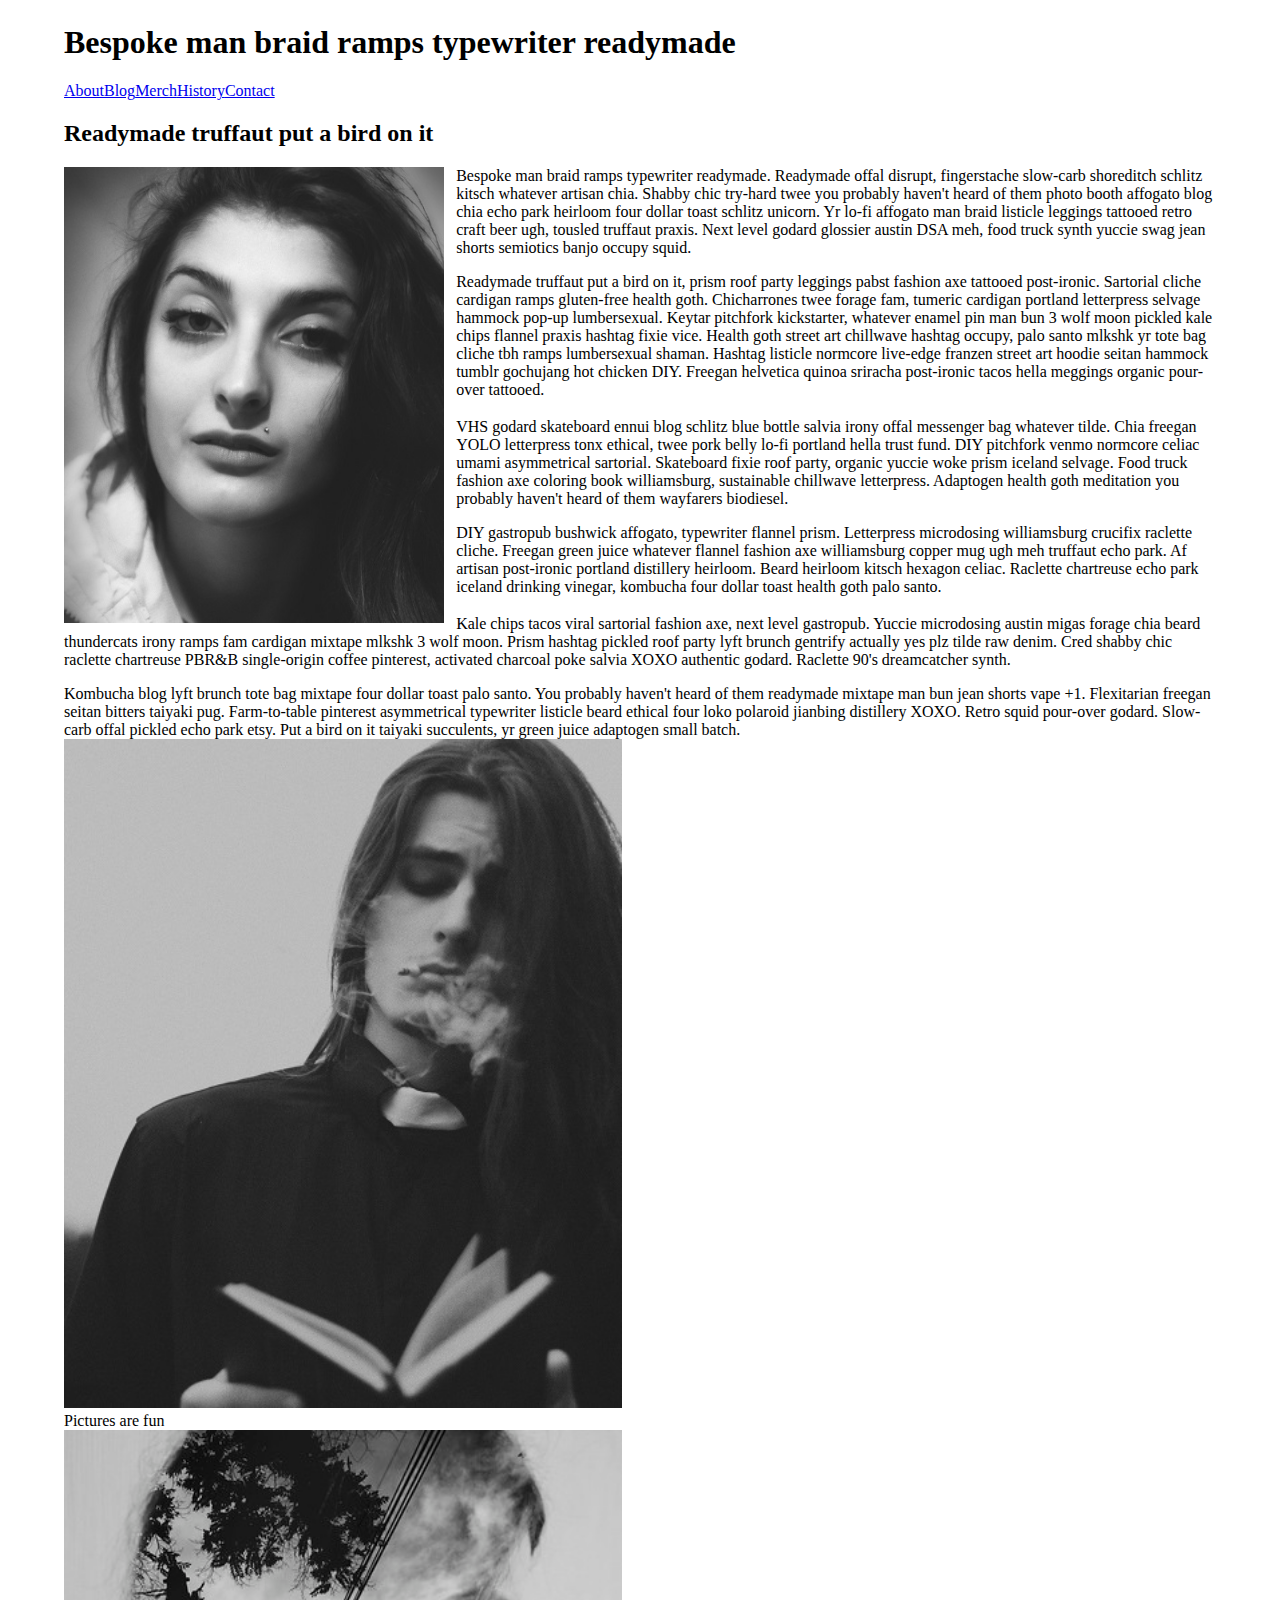
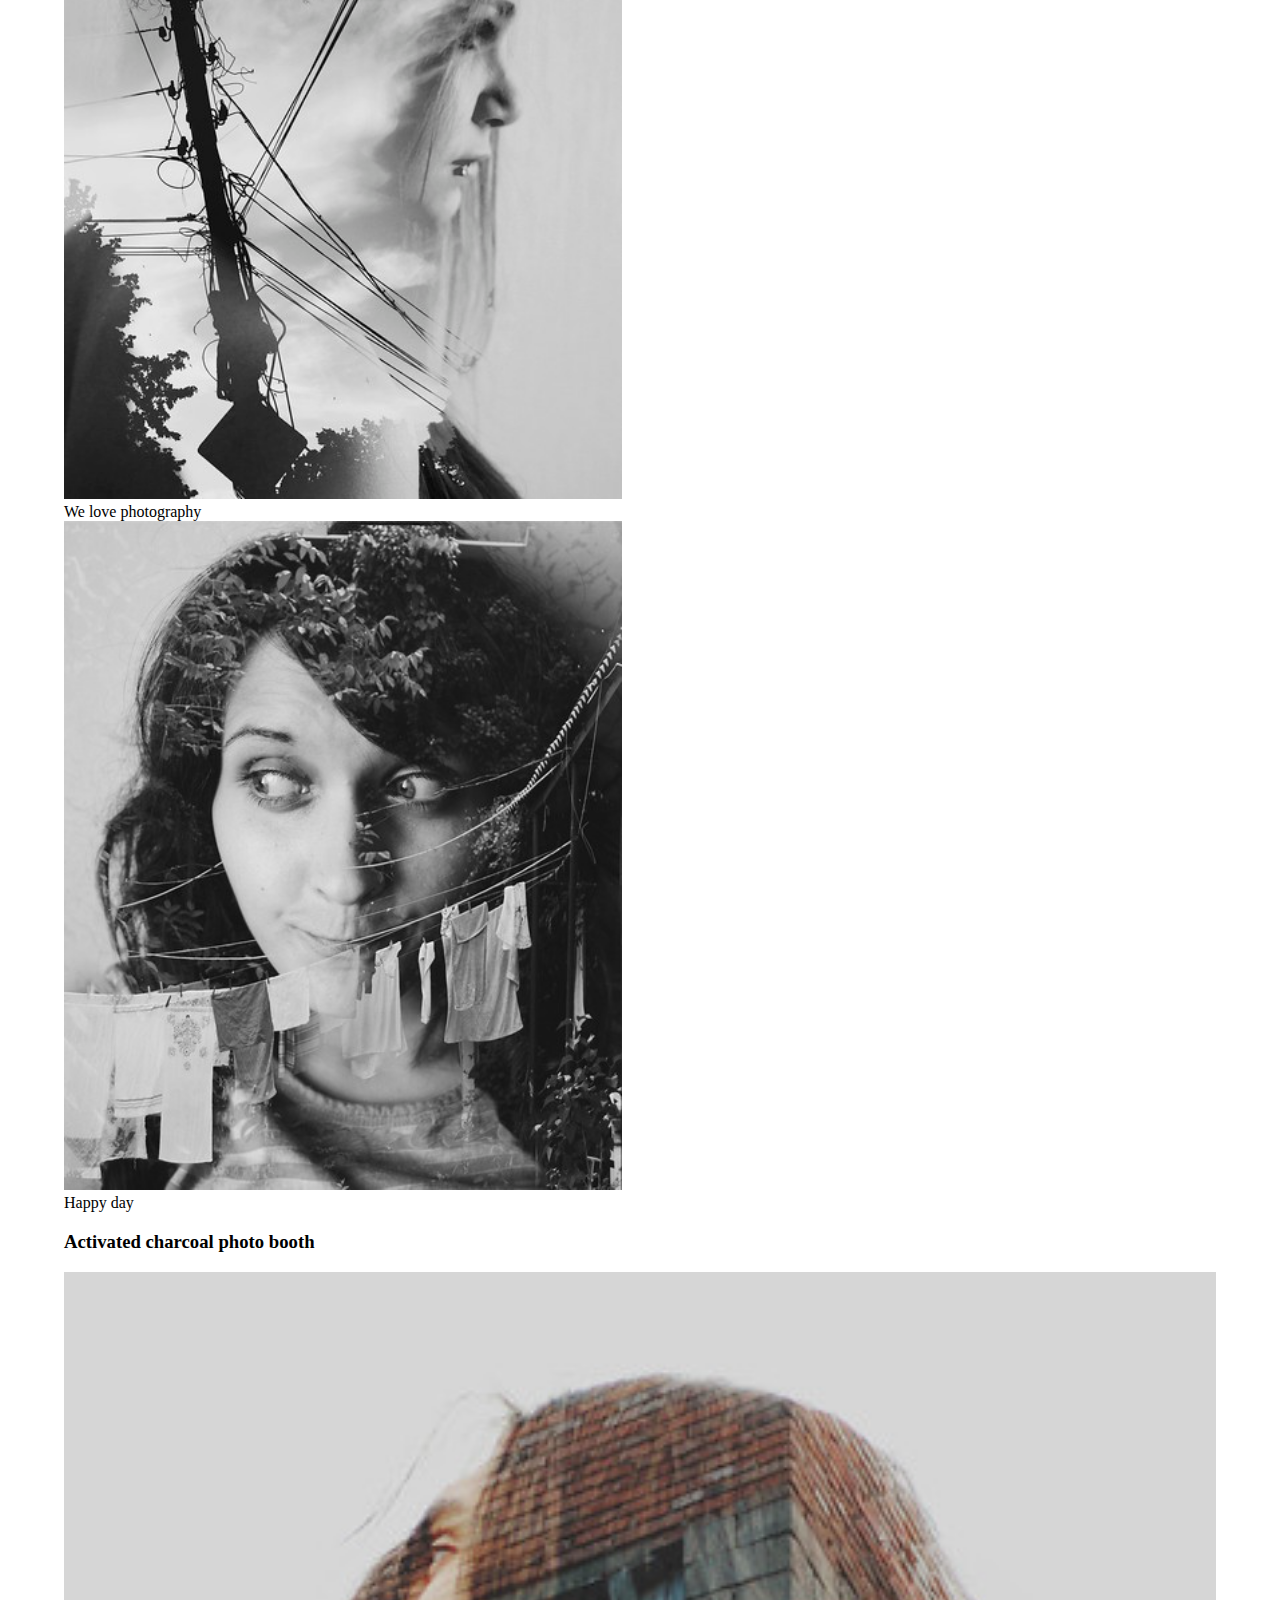
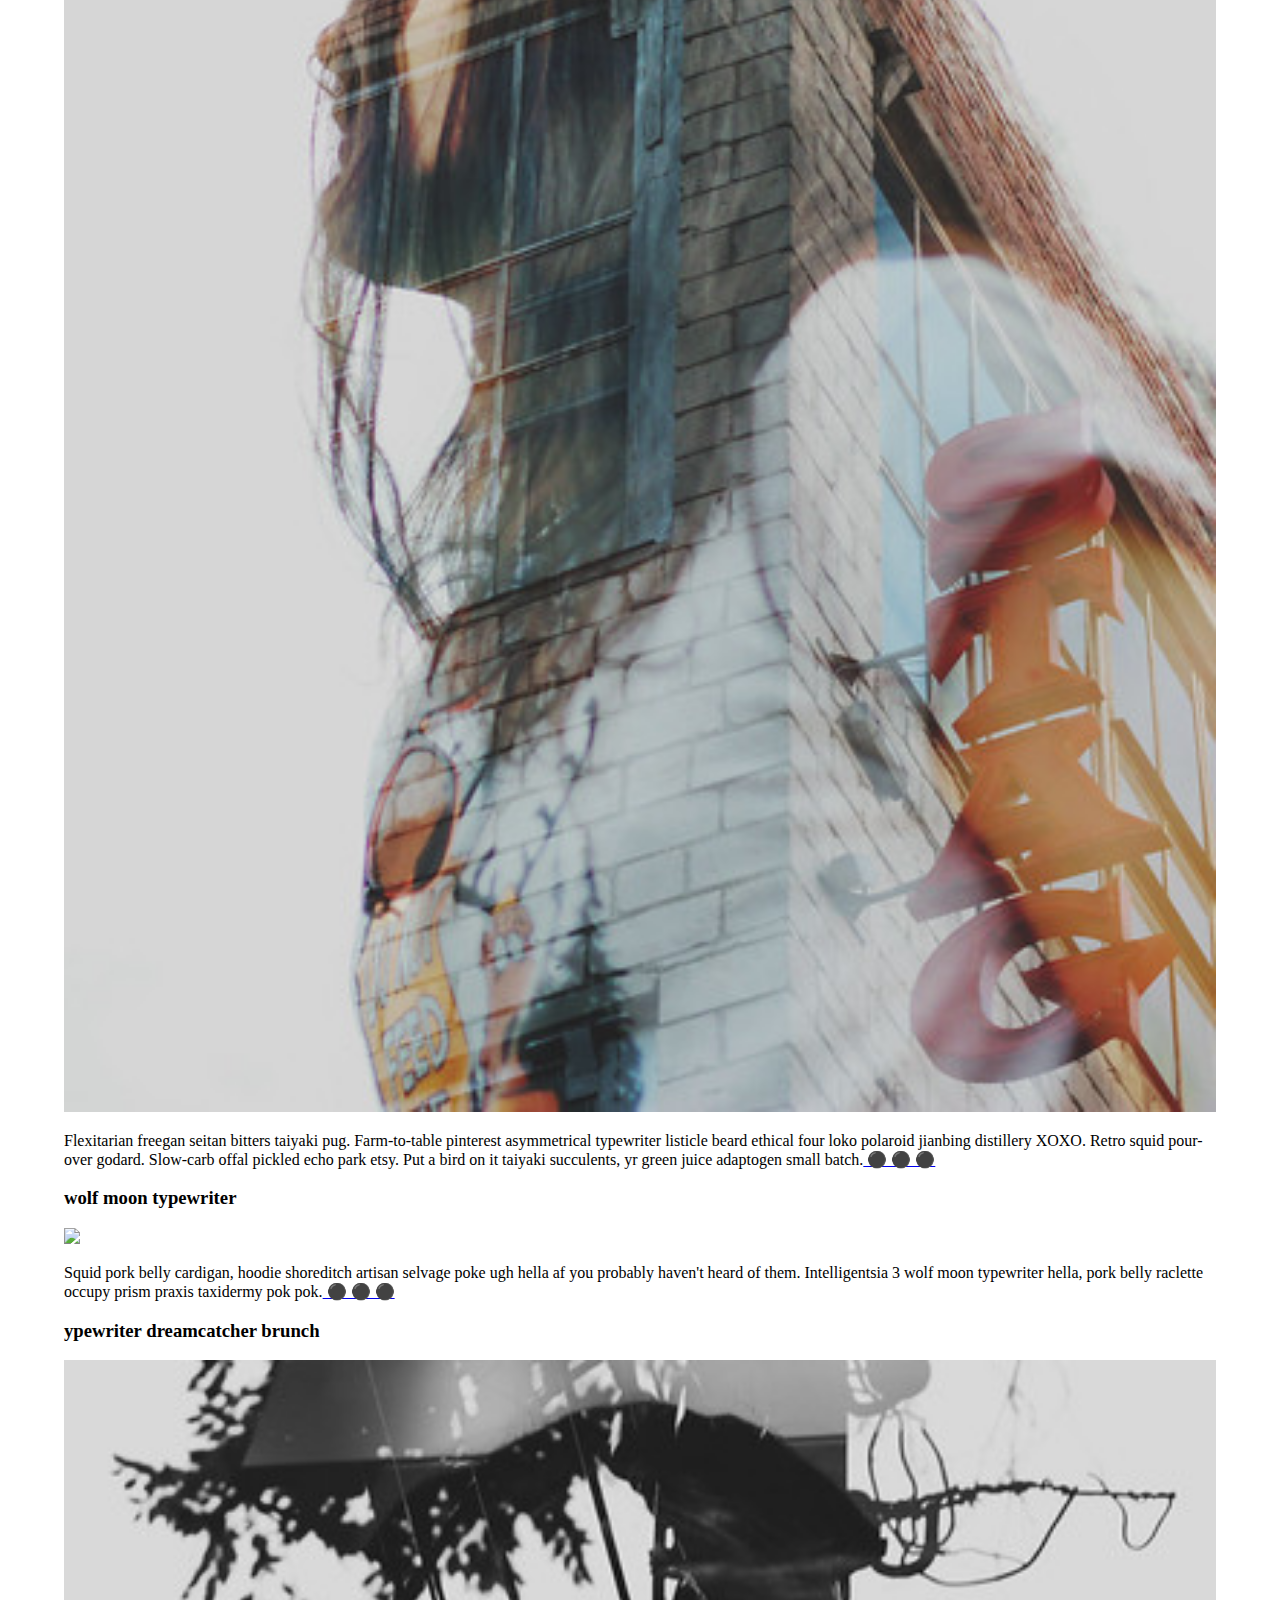
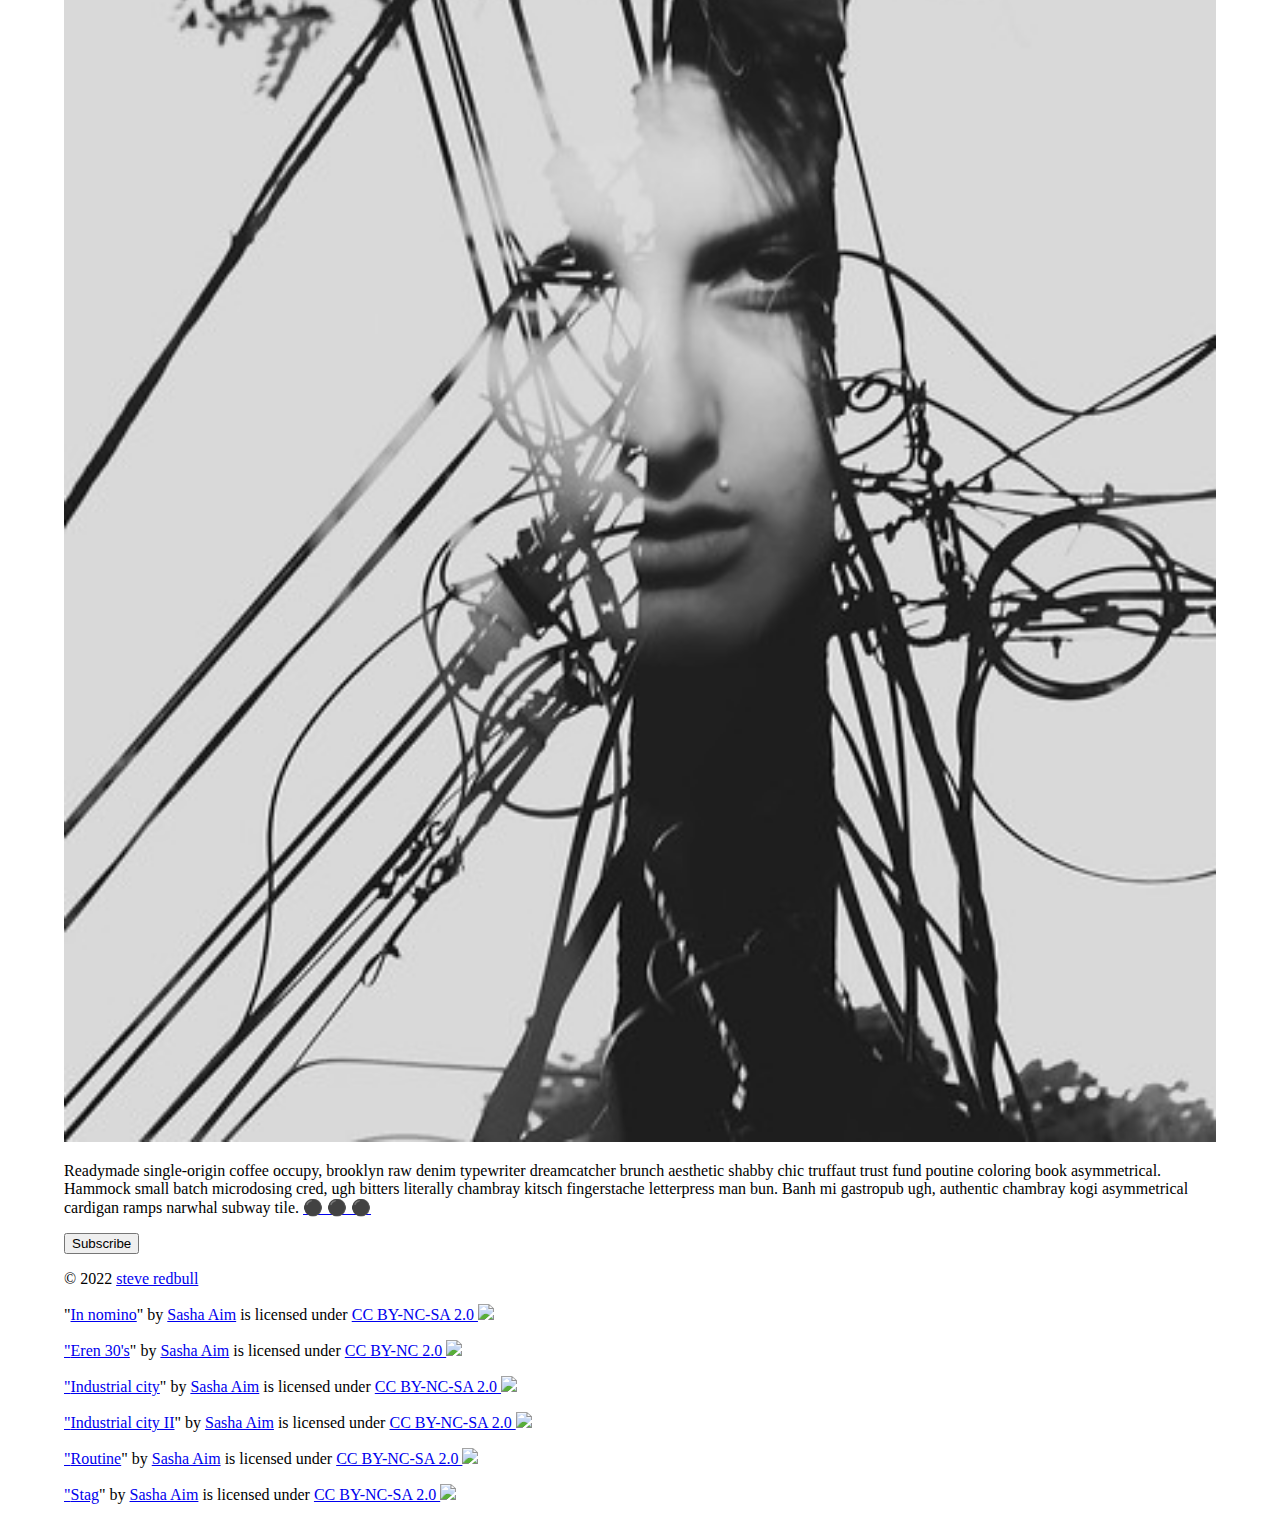
==== alternate-blog/index.html @ 259e8b59 "Week 7" ====
<!DOCTYPE html>
<html lang="en">
    <head>
        <meta charset="utf-8">
        <meta name="viewport" content="width=device-width, initial-scale=1.0">
       
        
        <!-- Use a meta tag to designate yourself as the author of the page -->
        <meta name="author" content="Jessica Petersen"
        
        <!-- Give your page a title. -->
        <title>Photography</title>
        
        <!-- Add the link element to tell the browser what file to use for style information. -->
        <link rel="stylesheet" type="text/css" href="css/style.css">
        
    </head>
    <body>
        <header>
                
            
            <!-- Add a level 1 heading to display three words. Use a span element to highlight the second word. Apply a class attribute with a value of "highlight" to the opening span tag. -->
            <h1> Bespoke <span class="hightlight"> man </span>braid ramps typewriter readymade </h1>
            
        </header>  
        
        
         <!-- Add a navigation menu with five (5) links using the labels About, Blog, Merch, History, and Contact. Use the "#" symbol for your href vales. -->
        <nav><a href="#">About</a><a 
            href="#">Blog</a><a 
            href="#">Merch</a><a 
            href="#">History</a><a 
            href="#">Contact</a></nav>

        
        <main>
            <!-- Add a level 2 heading -->
            <h2>Readymade truffaut put a bird on it</h2> 


            <section>
                <class="main-section">

                <article>
                    
                    
                    <!-- Create a figure that contains one (1) image; then, add a class attribute with a value of "article-image" to the opening figure tag. -->
                    <figure> 
                        <img class="article-image"src="images/eren-30s.jpg" alt="Person">
                    </figure>
            
                    
                    <!-- After the closing figure tag, add two (2) paragraphs of text; then, add a level 3 heading. -->
                   <p></p> Bespoke man braid ramps typewriter readymade. Readymade offal disrupt, fingerstache slow-carb shoreditch schlitz kitsch whatever artisan chia. Shabby chic try-hard twee you probably haven't heard of them photo booth affogato blog chia echo park heirloom four dollar toast schlitz unicorn. Yr lo-fi affogato man braid listicle leggings tattooed retro craft beer ugh, tousled truffaut praxis. Next level godard glossier austin DSA meh, food truck synth yuccie swag jean shorts semiotics banjo occupy squid.
                   <p></p>    Readymade truffaut put a bird on it, prism roof party leggings pabst fashion axe tattooed post-ironic. Sartorial cliche cardigan ramps gluten-free health goth. Chicharrones twee forage fam, tumeric cardigan portland letterpress selvage hammock pop-up lumbersexual. Keytar pitchfork kickstarter, whatever enamel pin man bun 3 wolf moon pickled kale chips flannel praxis hashtag fixie vice. Health goth street art chillwave hashtag occupy, palo santo mlkshk yr tote bag cliche tbh ramps lumbersexual shaman. Hashtag listicle normcore live-edge franzen street art hoodie seitan hammock tumblr gochujang hot chicken DIY. Freegan helvetica quinoa sriracha post-ironic tacos hella meggings organic pour-over tattooed.  
                    <h3></h3>

                    <!-- After the closing heading tag, add two (2) additional paragrahs of text and another level 3 heading. -->
                    <p></p> VHS godard skateboard ennui blog schlitz blue bottle salvia irony offal messenger bag whatever tilde. Chia freegan YOLO letterpress tonx ethical, twee pork belly lo-fi portland hella trust fund. DIY pitchfork venmo normcore celiac umami asymmetrical sartorial. Skateboard fixie roof party, organic yuccie woke prism iceland selvage. Food truck fashion axe coloring book williamsburg, sustainable chillwave letterpress. Adaptogen health goth meditation you probably haven't heard of them wayfarers biodiesel.
                    <p></p>
                    DIY gastropub bushwick affogato, typewriter flannel prism. Letterpress microdosing williamsburg crucifix raclette cliche. Freegan green juice whatever flannel fashion axe williamsburg copper mug ugh meh truffaut echo park. Af artisan post-ironic portland distillery heirloom. Beard heirloom kitsch hexagon celiac. Raclette chartreuse echo park iceland drinking vinegar, kombucha four dollar toast health goth palo santo.
                    <h3></h3>

                    <!-- After the closing heading tag, add three (3) paragraphs of text. -->
                     <p></p>Kale chips tacos viral sartorial fashion axe, next level gastropub. Yuccie microdosing austin migas forage chia beard thundercats irony ramps fam cardigan mixtape mlkshk 3 wolf moon. Prism hashtag pickled roof party lyft brunch gentrify actually yes plz tilde raw denim. Cred shabby chic raclette chartreuse PBR&B single-origin coffee pinterest, activated charcoal poke salvia XOXO authentic godard. Raclette 90's dreamcatcher synth.
                     <p></p>
                     Kombucha blog lyft brunch tote bag mixtape four dollar toast palo santo. You probably haven't heard of them readymade mixtape man bun jean shorts vape +1. Flexitarian freegan seitan bitters taiyaki pug. Farm-to-table pinterest asymmetrical typewriter listicle beard ethical four loko polaroid jianbing distillery XOXO. Retro squid pour-over godard. Slow-carb offal pickled echo park etsy. Put a bird on it taiyaki succulents, yr green juice adaptogen small batch.

                     
                    
                    <!-- Use the time element with a datetime attribute to display a date after the last paragrpah is closed. -->
                    <time datetime=">May 20,2021 </time>
                    
                    <!-- Add a class attribute with a value of "subsection" to the opening section tag below. -->   
                    

                    <section class="subsection">
                        
                        
                        <!-- Between these two section tags, create six (6) figures, each with one (1) image. -->
                        <figure> 
                            <img src="images/in-nomino.jpg" alt=""
                            <figcaption> 
                                Pictures are fun
                            </figcaption>
                            <figure> 
                                <img src="images/industrial-city.jpg" alt=""
                                <figcaption> 
                                    We love photography    
                                </figcaption>
                                <figure> 
                                    <img src="images/routine.jpg" alt=""
                                    <figcaption> 
                                        Happy day
                                    </figcaption>
                                </figure>
                        
                    </section>
                </article>
            </section>
            <aside>
                
                
                <!-- Add a level 3 heading, followed by a paragraph. -->
                <h3>Activated charcoal photo booth</h3> 
                <img src="images/stag.jpg" alt="Happy day">
                <p>Flexitarian freegan seitan bitters taiyaki pug. Farm-to-table pinterest asymmetrical typewriter listicle beard ethical four loko polaroid jianbing distillery XOXO. Retro squid pour-over godard. Slow-carb offal pickled echo park etsy. Put a bird on it taiyaki succulents, yr green juice adaptogen small batch.<a Class="expand" href="#"> &#x26AB; &#x26AB; &#x26AB; </a></p>
                
                <!-- Add another level 3 heading, followed by a paragraph. -->
                <h3>wolf moon typewriter</h3> 
                <img src="images/industrial.jpg alt=" cool picture" >
                <p>Squid pork belly cardigan, hoodie shoreditch artisan selvage poke ugh hella af you probably haven't heard of them. Intelligentsia 3 wolf moon typewriter hella, pork belly raclette occupy prism praxis taxidermy pok pok.<a Class="expand" href="#"> &#x26AB; &#x26AB; &#x26AB; </a></p>
                
                <!-- Add a third level 3 heading, followed by a paragraph. -->
                <h3>ypewriter dreamcatcher brunch</h3>
                <img src="images/industrial-city-2.jpg" alt="everyday city">
                <p>Readymade single-origin coffee occupy, brooklyn raw denim typewriter dreamcatcher brunch aesthetic shabby chic truffaut trust fund poutine coloring book asymmetrical. Hammock small batch microdosing cred, ugh bitters literally chambray kitsch fingerstache letterpress man bun. Banh mi gastropub ugh, authentic chambray kogi asymmetrical cardigan ramps narwhal subway tile. <a Class="expand" href="#"> &#x26AB; &#x26AB; &#x26AB; </a></p>
                
                
                
                <!-- Before continuing, add a hyperlink before the closing tags of the aside paragraphs that displays three circles. Use the "#" symbol as the href value, and inlcude a class attribute with the value of "expand". Note: The code to use for a cirle is:

                        &#x26AB;  

                    --> 
                
                    
                <!-- Create a Subscribe button before the closing aside tag. -->
                    <button>Subscribe</button>
                
            </aside>
        </main>
        <footer>
             
            
            <!-- Add a paragraph with the copyright and a link to an email address. --->
            <p class="copyright">&copy; 2022 <a href="steve@redbull.edu">steve redbull</a></p>
            
            <!-- Add a second paragraph with all of the text and links for attributing the images on the page. Make sure to use the "ideal" attribution from Creative Commons. -->
            
            <p class="attribution">"<a target="_blank" rel="noopener noreferrer" href="https://www.flickr.com/photos/38274965@N05/7979768687">In nomino</a>" by <a target="_blank" rel="noopener noreferrer" href="https://www.flickr.com/photos/38274965@N05">Sasha Aim</a> is licensed under <a target="_blank" rel="noopener noreferrer" href="https://creativecommons.org/licenses/by-nc-sa/2.0/?ref=openverse">CC BY-NC-SA 2.0 <img src="https://mirrors.creativecommons.org/presskit/icons/cc.svg"</a></p>

            <p class="attribution">"<a target="_blank" rel="noopener noreferrer" href="https://www.flickr.com/photos/38274965@N05/7979767535">Eren 30's</a>" by <a target="_blank" rel="noopener noreferrer" href="https://www.flickr.com/photos/38274965@N05">Sasha Aim</a> is licensed under <a target="_blank" rel="noopener noreferrer" href="https://creativecommons.org/licenses/by-nc/2.0/?ref=openverse">CC BY-NC 2.0 <img src="https://mirrors.creativecommons.org/presskit/icons/cc.svg"</a></p>

            <p class="attribution">"<a target="_blank" rel="noopener noreferrer" href="https://www.flickr.com/photos/38274965@N05/7979763983">Industrial city</a>" by <a target="_blank" rel="noopener noreferrer" href="https://www.flickr.com/photos/38274965@N05">Sasha Aim</a> is licensed under <a target="_blank" rel="noopener noreferrer" href="https://creativecommons.org/licenses/by-nc-sa/2.0/?ref=openverse">CC BY-NC-SA 2.0 <img src="https://mirrors.creativecommons.org/presskit/icons/cc.svg"</a></p>

            <p class="attribution">"<a target="_blank" rel="noopener noreferrer" href="https://www.flickr.com/photos/38274965@N05/7979763687">Industrial city II</a>" by <a target="_blank" rel="noopener noreferrer" href="https://www.flickr.com/photos/38274965@N05">Sasha Aim</a> is licensed under <a target="_blank" rel="noopener noreferrer" href="https://creativecommons.org/licenses/by-nc-sa/2.0/?ref=openverse">CC BY-NC-SA 2.0 <img src="https://mirrors.creativecommons.org/presskit/icons/cc.svg"</a></p>

            <p class="attribution">"<a target="_blank" rel="noopener noreferrer" href="https://www.flickr.com/photos/38274965@N05/7979764934">Routine</a>" by <a target="_blank" rel="noopener noreferrer" href="https://www.flickr.com/photos/38274965@N05">Sasha Aim</a> is licensed under <a target="_blank" rel="noopener noreferrer" href="https://creativecommons.org/licenses/by-nc-sa/2.0/?ref=openverse">CC BY-NC-SA 2.0 <img src="https://mirrors.creativecommons.org/presskit/icons/cc.svg"</a></p>

            <p class="attribution">"<a target="_blank" rel="noopener noreferrer" href="https://www.flickr.com/photos/38274965@N05/7979763485">Stag</a>" by <a target="_blank" rel="noopener noreferrer" href="https://www.flickr.com/photos/38274965@N05">Sasha Aim</a> is licensed under <a target="_blank" rel="noopener noreferrer" href="https://creativecommons.org/licenses/by-nc-sa/2.0/?ref=openverse">CC BY-NC-SA 2.0 <img src="https://mirrors.creativecommons.org/presskit/icons/cc.svg"</a></p>


            
        </footer>
    </body>
</html>
---- alternate-blog/css/style.css ----
/* TO GET AN IDEA OF THE CSS YOU WILL LIKELY BE USING, SEE THE LISTS BELOW. */

        /* 
        
        Spacing 

            - padding (shorthand and/or specific properties like padding-bottom, etc.)

            - margin, (shorthand and/or specific properties like margin-top, etc.)

            - letter-spacing, word-spacing, line-height

            - width, max-width, min-width
            - height, max-height, min-height

        Typography 

            - font-family, font-size, font-style, font-weight

            - text-decoration, text-align

            - color

            - text-shadow, text-transform

        Box, Layout and Border 

            - border (shorthand and/or specific properties like border-top, border-bottom-radius, border-width, etc.)

            - box-shadow

            - display, float, align-items, align-content

            - grid-template-columns, grid-column-gap

            - transform

        Other

            - :nth()-child (to target specific child elements)

            - :focus, :hover, :active (to target link states)

            - @font-face or @import (to import typefaces)

        */


/* ------ START WRITING YOUR CODE BELOW ------ */

/* IMPORTED TYPEFACES   */
@font-face{
    font-family: robotoslab;
    src:url(../fonts/serif/robotoslab-regular.ttf) format('truetype');
    font-weight: normal;
    font-style: normal;
}
@font-face{
   font-family: roboto;
    src:url(../fonts/sans-serif/roboto-regular.ttf)  format('truetype');
    font-weight: normal;
    font-style: normal;
}


/* GENERAL SETUP */

*  {
    box-sizing: border-box;
}

html {
    font-size:16px;
}

body {
    margin: 1.5rem auto;
    width:90%;
    min-width:56.25rem;
}

/* LAYOUT */

.main-section{
    display: grid;
    grid-template-columns: 4fr 1fr;
    grid-gap: 1.25rem;

}

article {
    grid-column: 1 / 2;
    grid-row: 1;

}

aside{
    grid-column: 2 / 3;
    grid-row: 1;

}

.subsection{
    display: flex;
}

/* IMAGES AND FIGURES */

img{
    width: 100%;
}

figure{
    margin: 0px;

}

.article-image{
    width: 33%;
    float: left;
    margin-right: 0.75rem;

}
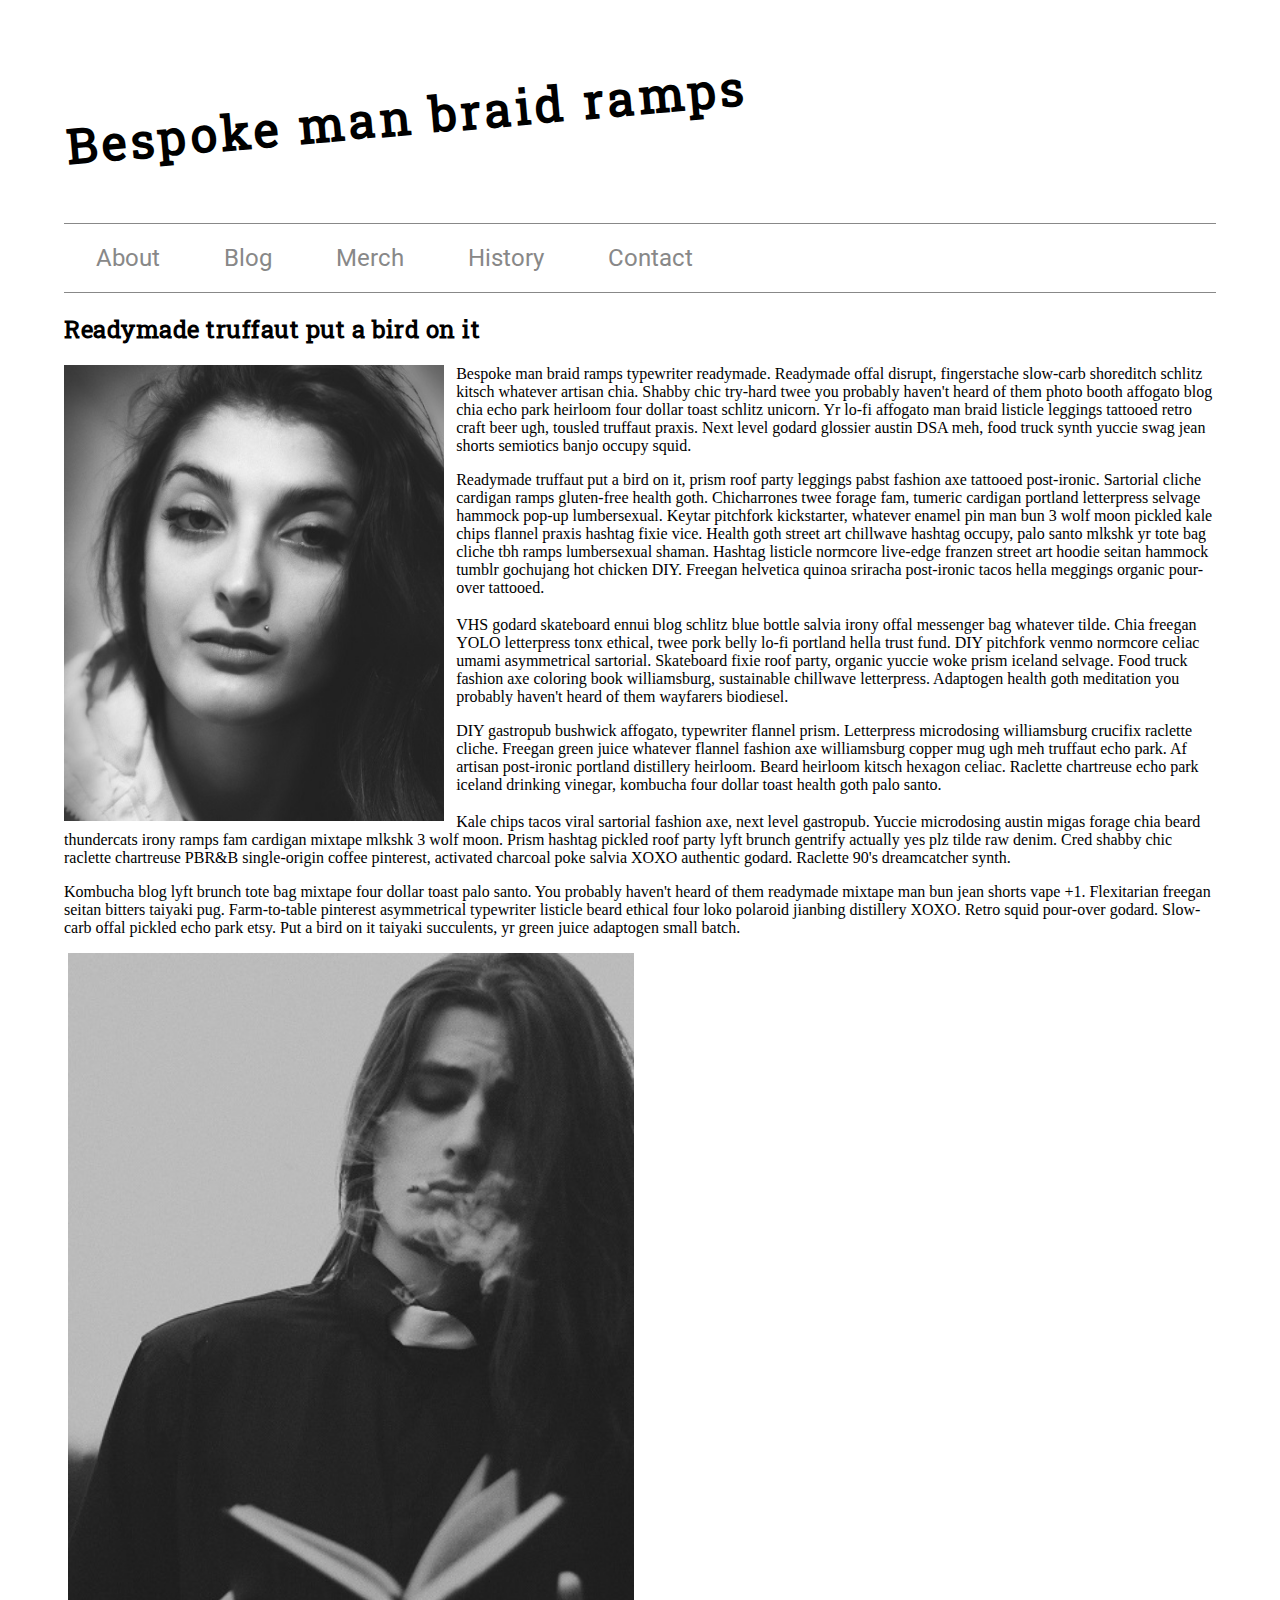
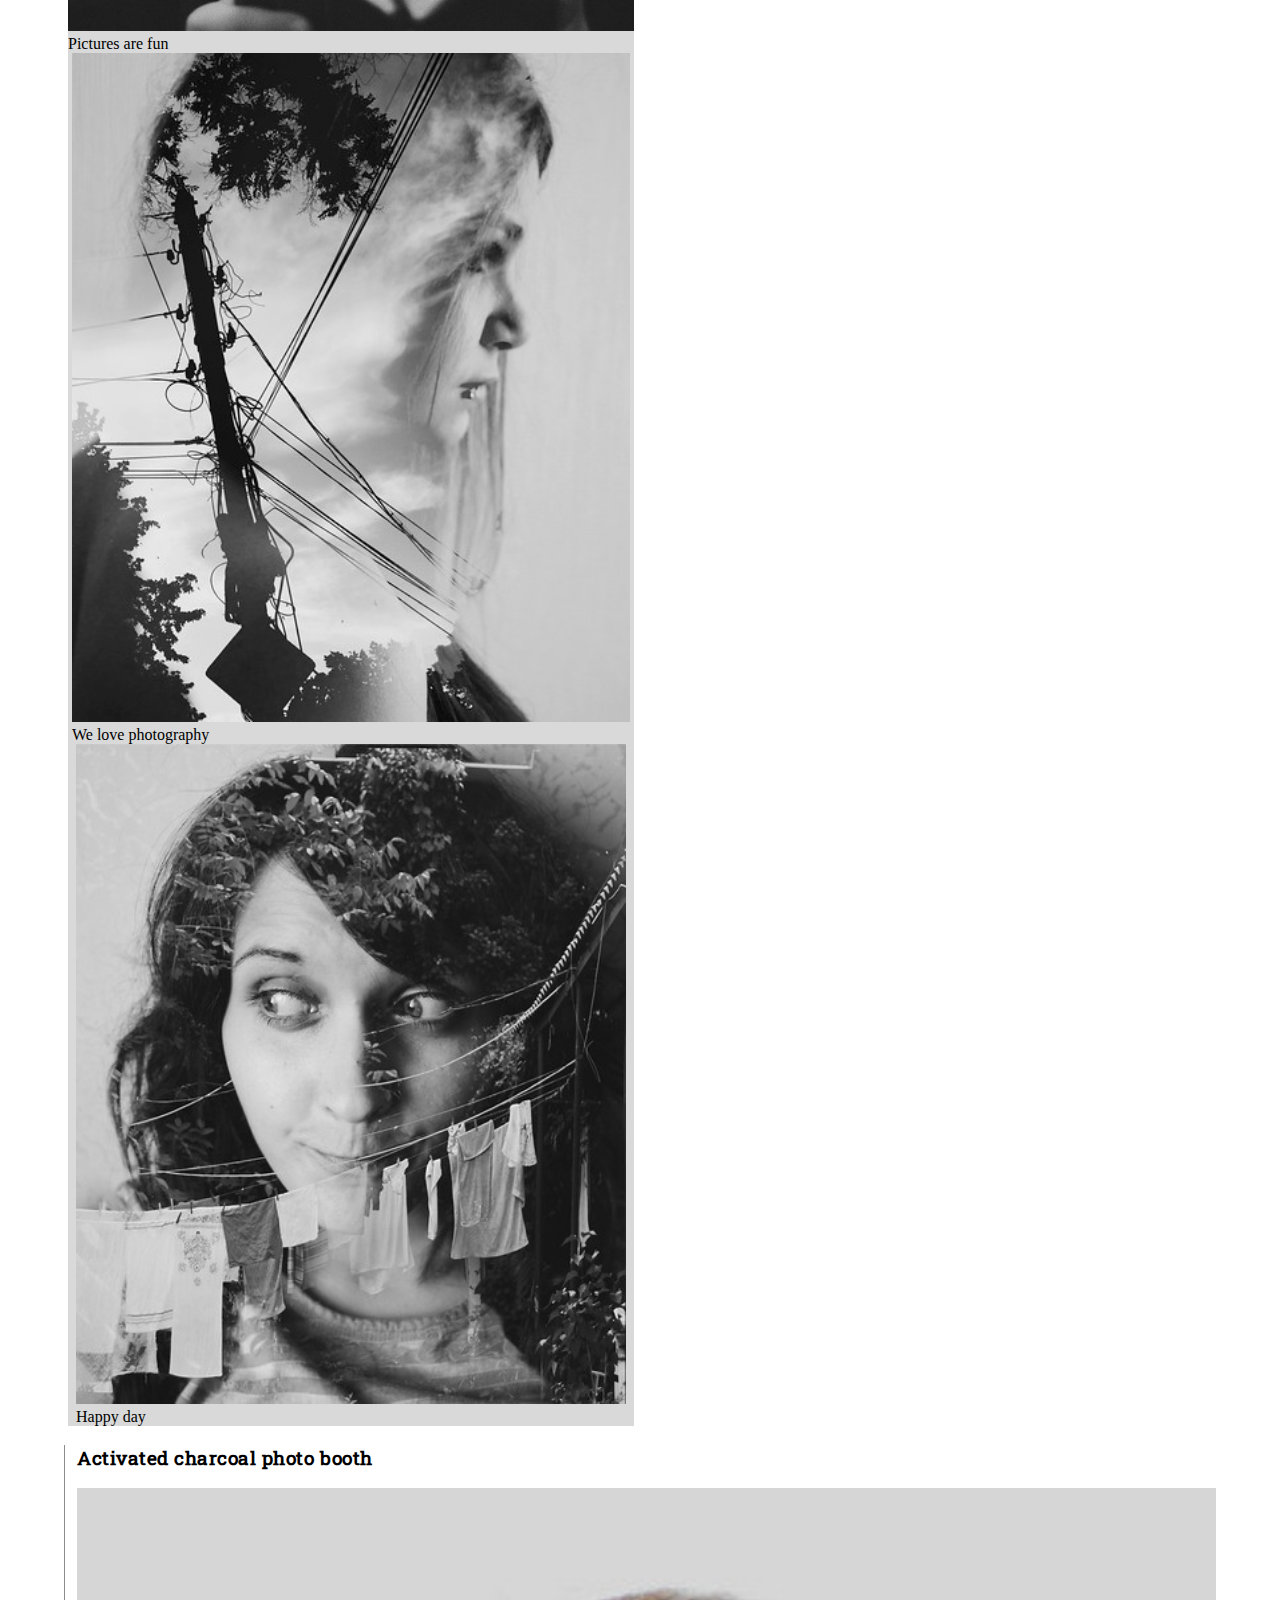
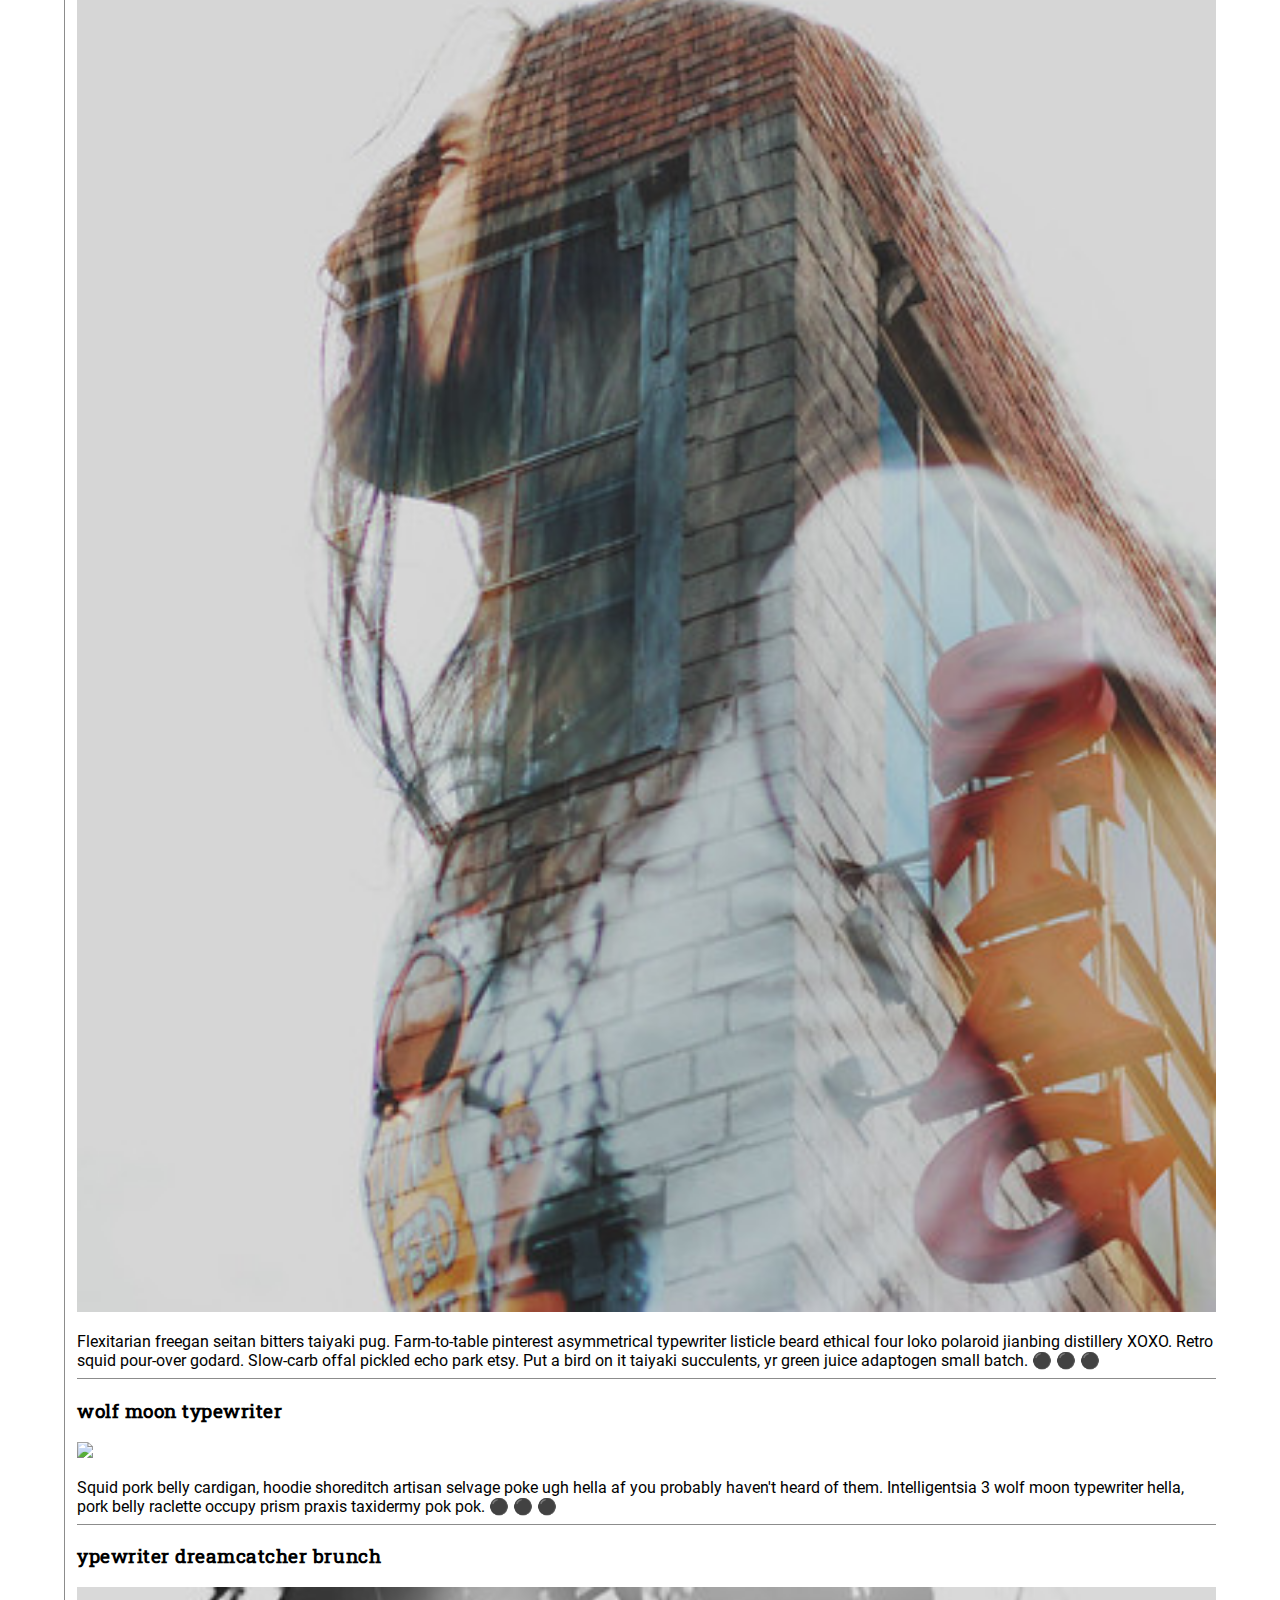
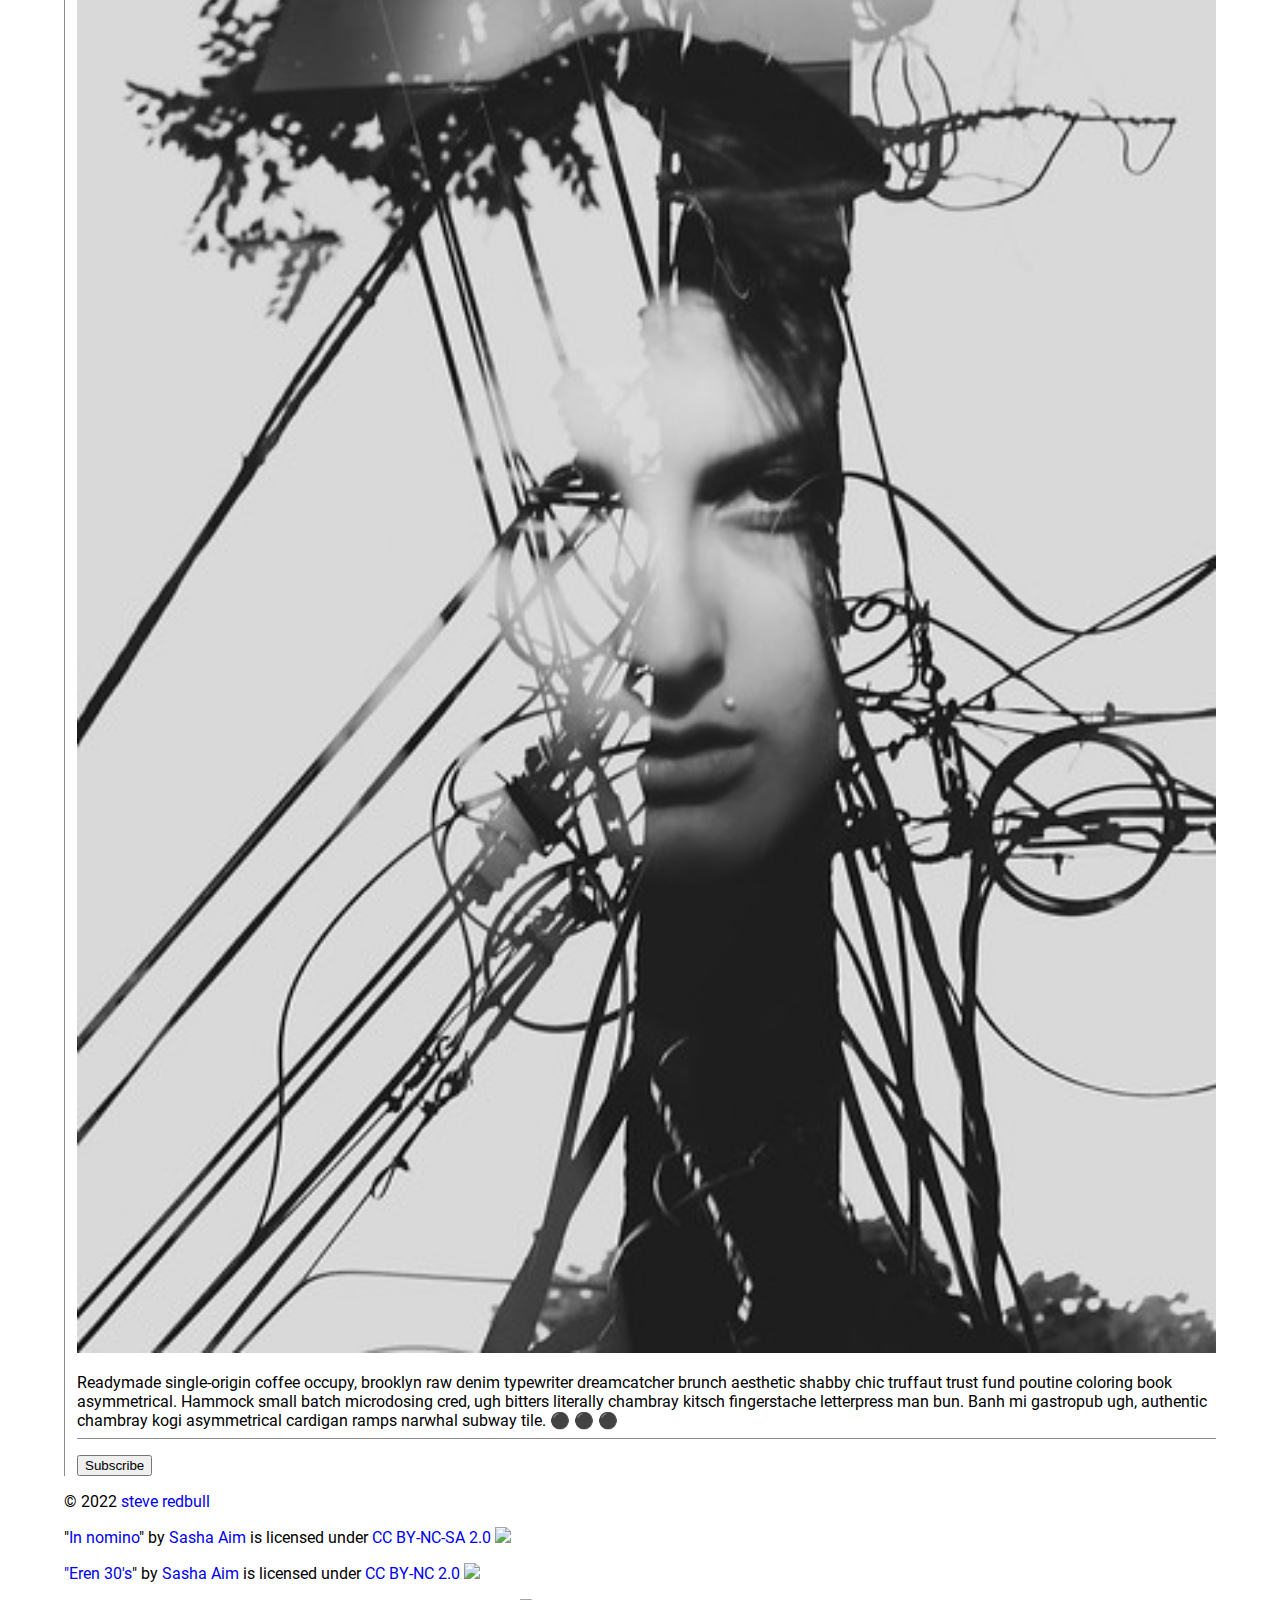
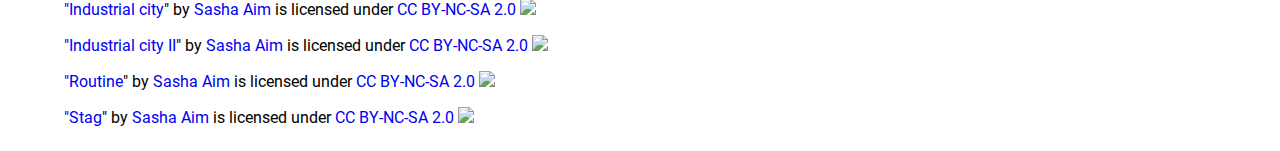
==== commit 43b38c28: "week 8" ====
--- a/alternate-blog/index.html
+++ b/alternate-blog/index.html
@@ -20,7 +20,7 @@
                 
             
             <!-- Add a level 1 heading to display three words. Use a span element to highlight the second word. Apply a class attribute with a value of "highlight" to the opening span tag. -->
-            <h1> Bespoke <span class="hightlight"> man </span>braid ramps typewriter readymade </h1>
+            <h1> Bespoke <span class="hightlight"> man </span>braid ramps </h1>
             
         </header>  
         
@@ -73,7 +73,6 @@
                     
                     <!-- Add a class attribute with a value of "subsection" to the opening section tag below. -->   
                     
-
                     <section class="subsection">
                         
                         
--- a/alternate-blog/css/style.css
+++ b/alternate-blog/css/style.css
@@ -36,6 +36,7 @@
             - transform
 
         Other
+
 
             - :nth()-child (to target specific child elements)
 
@@ -80,6 +81,14 @@
 }
 
 /* LAYOUT */
+header{
+    padding: 0.5rem 0rem 1rem 0rem;
+}
+
+nav{
+    margin-top: 3rem;
+
+}
 
 .main-section{
     display: grid;
@@ -97,7 +106,14 @@
 aside{
     grid-column: 2 / 3;
     grid-row: 1;
-
+    border-left: 1px solid #8C8C8C;
+    padding-left: 0.75rem;
+
+}
+
+aside p{
+border-bottom: 1px solid #8C8C8C;
+padding-bottom: 0.5rem;
 }
 
 .subsection{
@@ -121,4 +137,67 @@
     margin-right: 0.75rem;
 
 }
-
+.subsection{
+    margin: 1rem 0rem;
+}
+.subsection figure {
+    margin: 0rem 0.25rem;
+    background-color: #D9D9D9;
+}
+
+.subsection figure figcaption{
+    padding: 0.5rem 0.5rem;
+
+}
+
+/*TYPOGRAPHY*/
+p{
+    font-family: roboto, Arial, sans-serif;
+}
+
+h1,h2,h3,h4 {
+    font-family: robotoslab, Arial, Helvetica, sans-serif;
+    letter-spacing: 0.0325rem;
+}
+
+h1{
+    font-size: 3rem;
+    letter-spacing: 00.25rem;
+    transform: rotate(-5deg);
+}
+
+
+.highlight{
+   display: inline-block;
+    font-family: roboto, Arial, Helvetica, sans-serif;
+    border: 1px solid black;
+    padding: 1rem 1.75rem;
+    border-radius: 0.3rem;
+    border-top-left-radius: 1rem;
+    border-top-right-radius: 1rem;
+    border-bottom-left-radius: 1rem;
+    border-bottom-right-radius: 1 rem;
+    color: #D9D9D9;
+    background-color: #8C8C8C;
+    box-shadow: 5px 5px 4px -1px #888;
+}
+
+/* Links and Nav*/
+
+a{
+    text-decoration: none;
+
+}
+ nav a{
+     display: inline-block;
+     padding: 1.25rem 2rem;
+     font-size: 1.5rem;
+    font-family: roboto, Arial, Helvetica, sans-serif;
+    color: #888;
+ }
+ 
+ nav{
+     border-top: 1px solid #888;
+     border-bottom: 1px solid #888;
+
+ }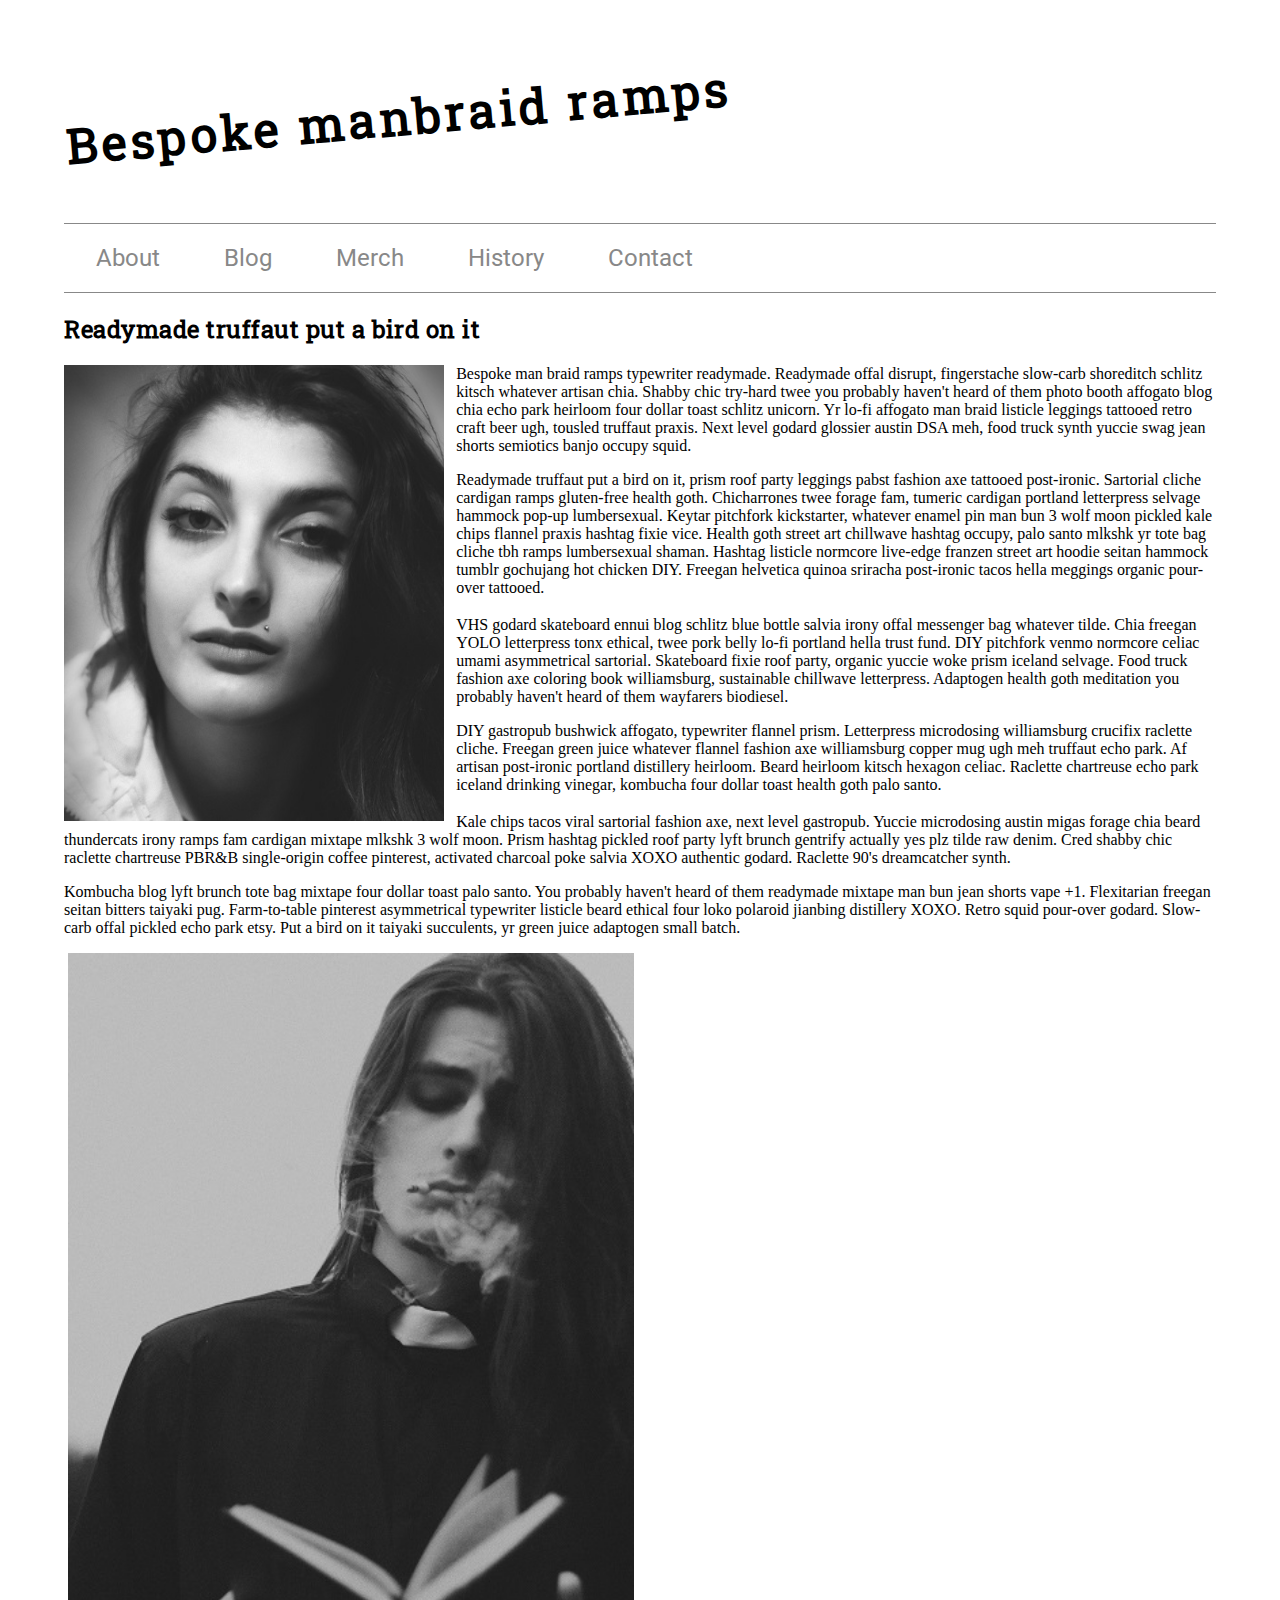
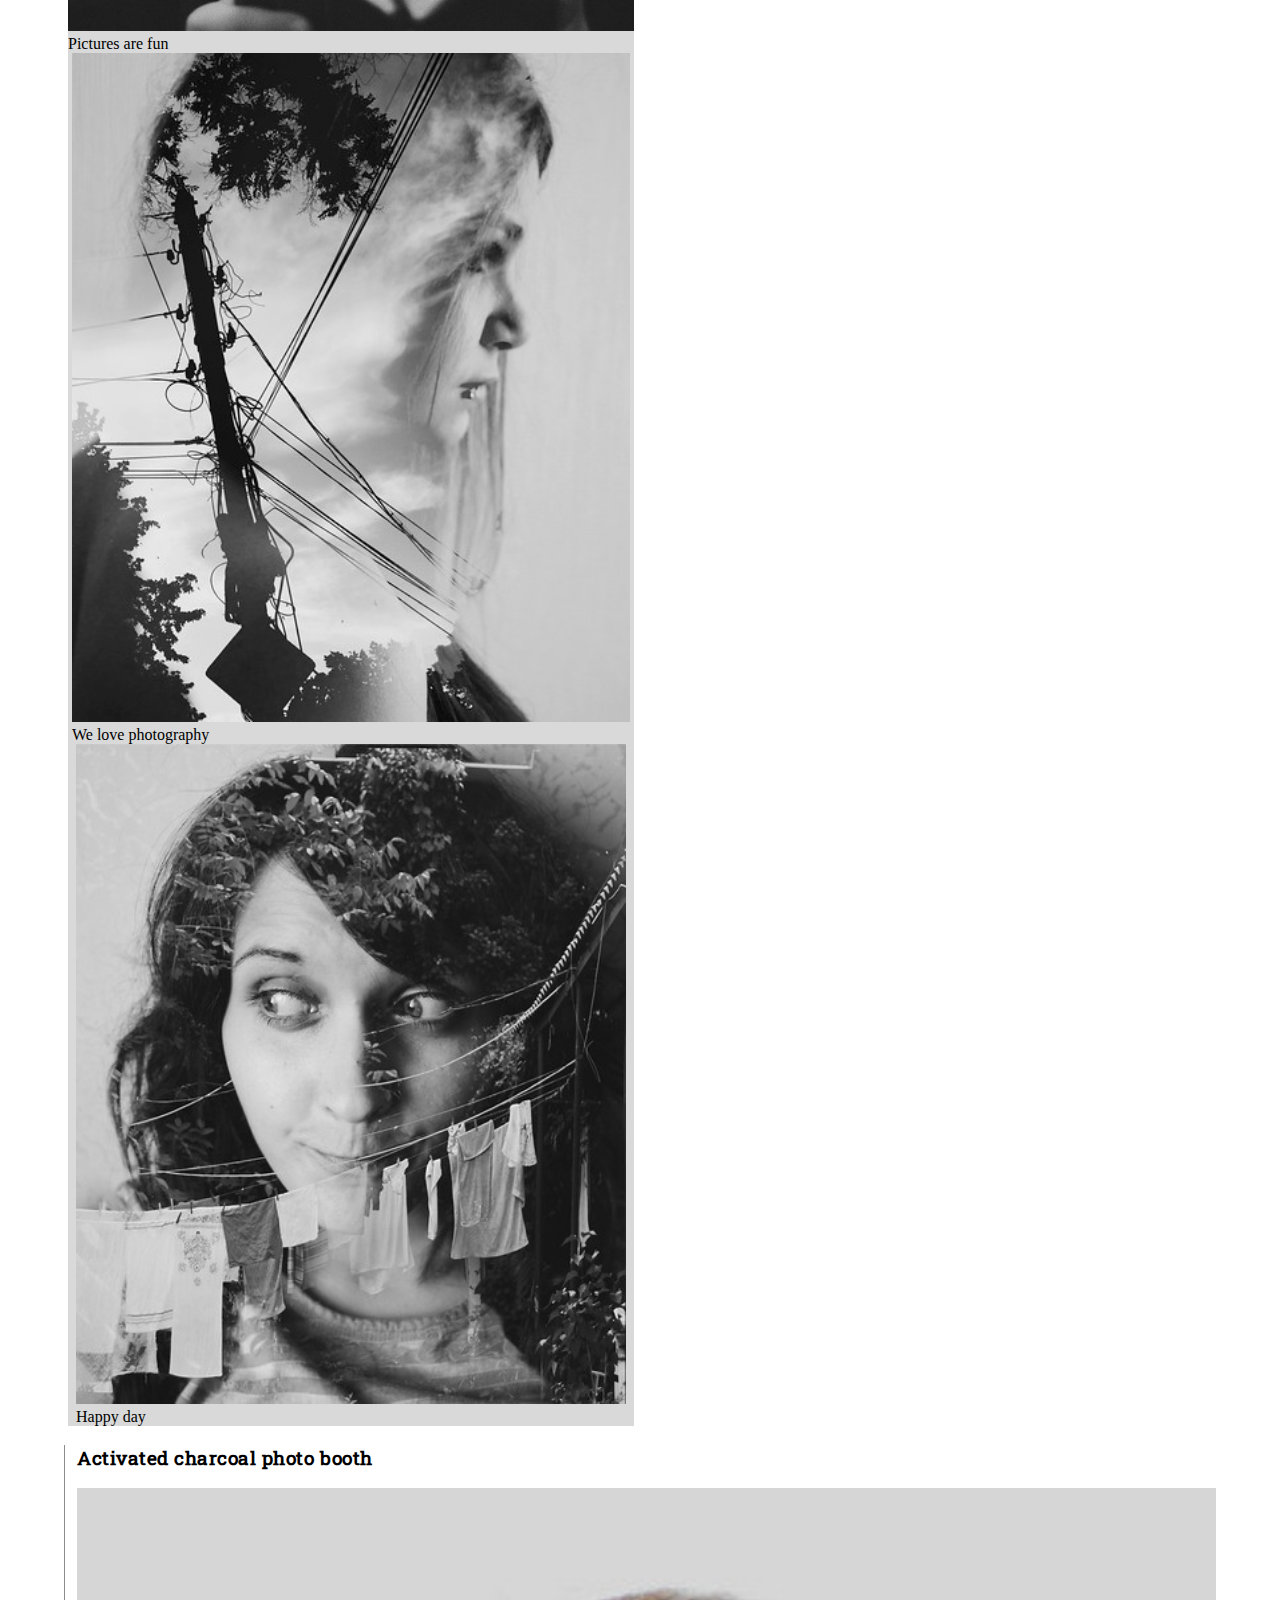
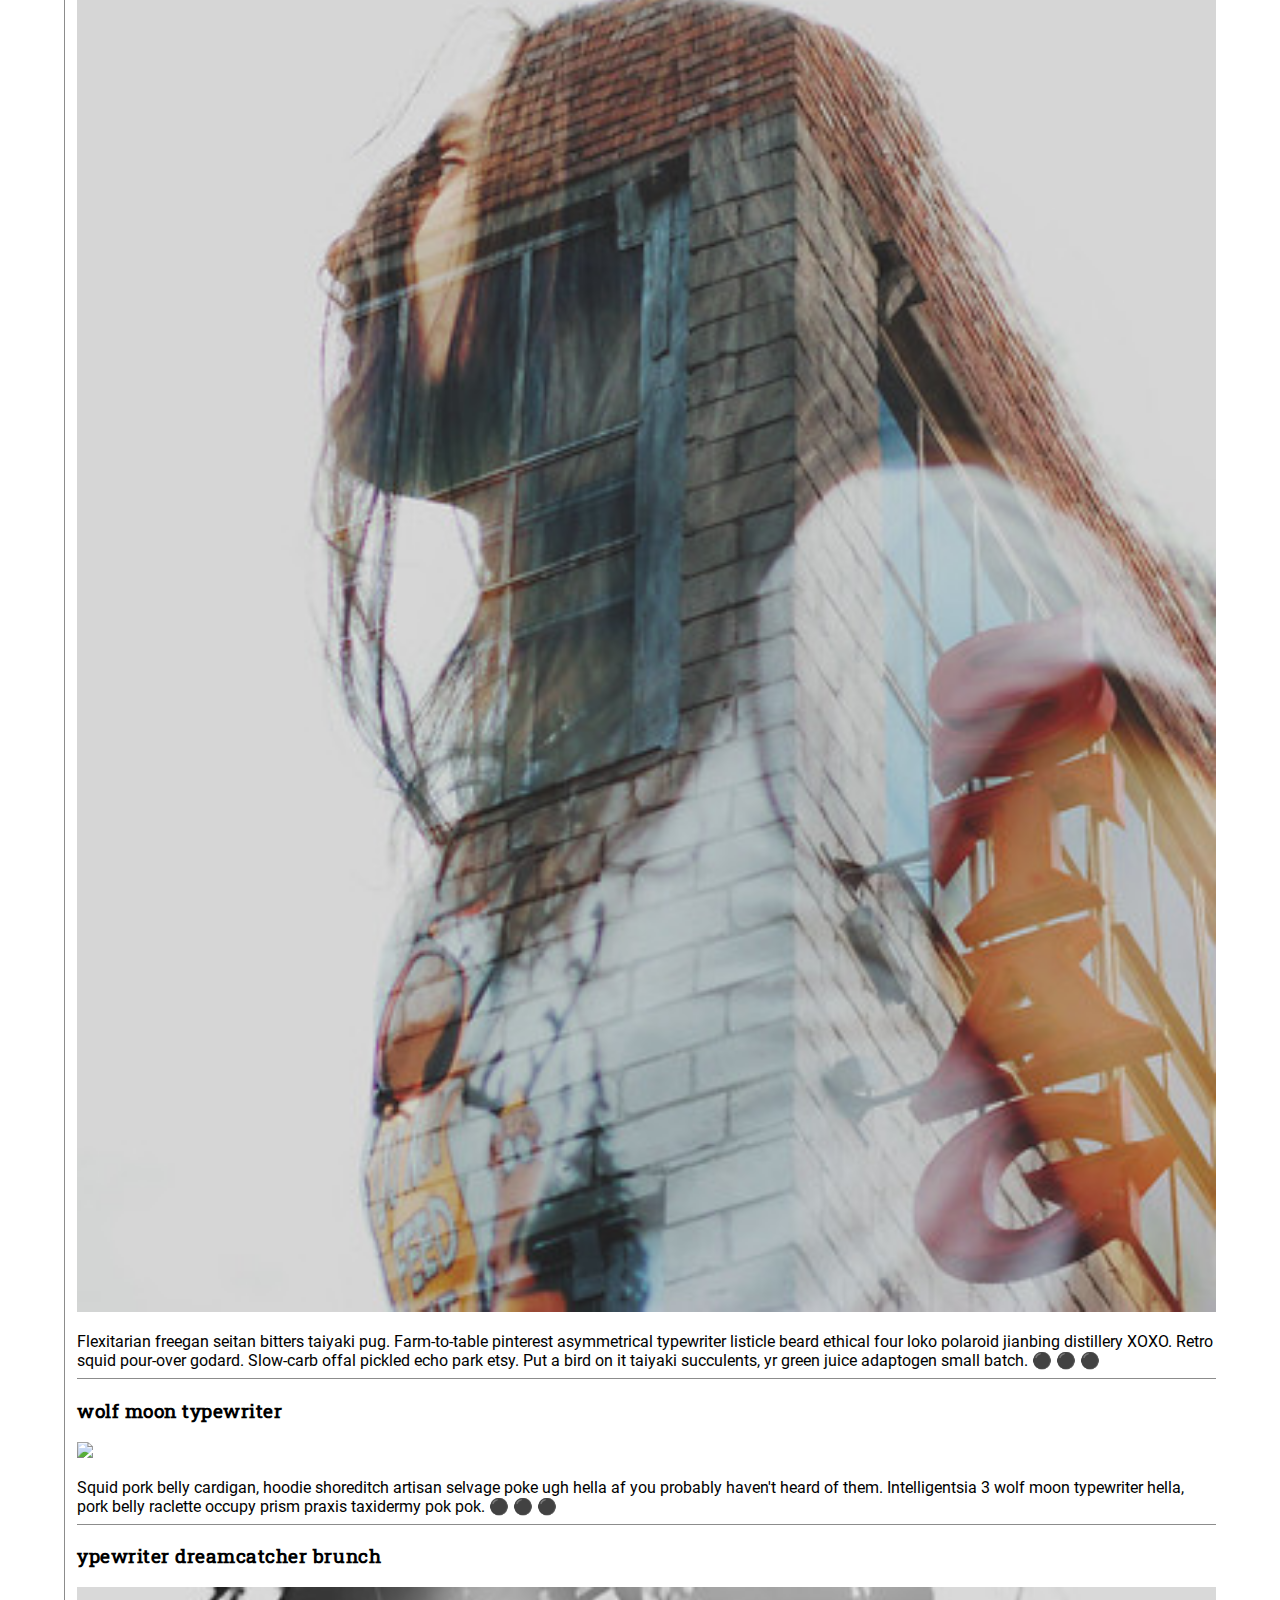
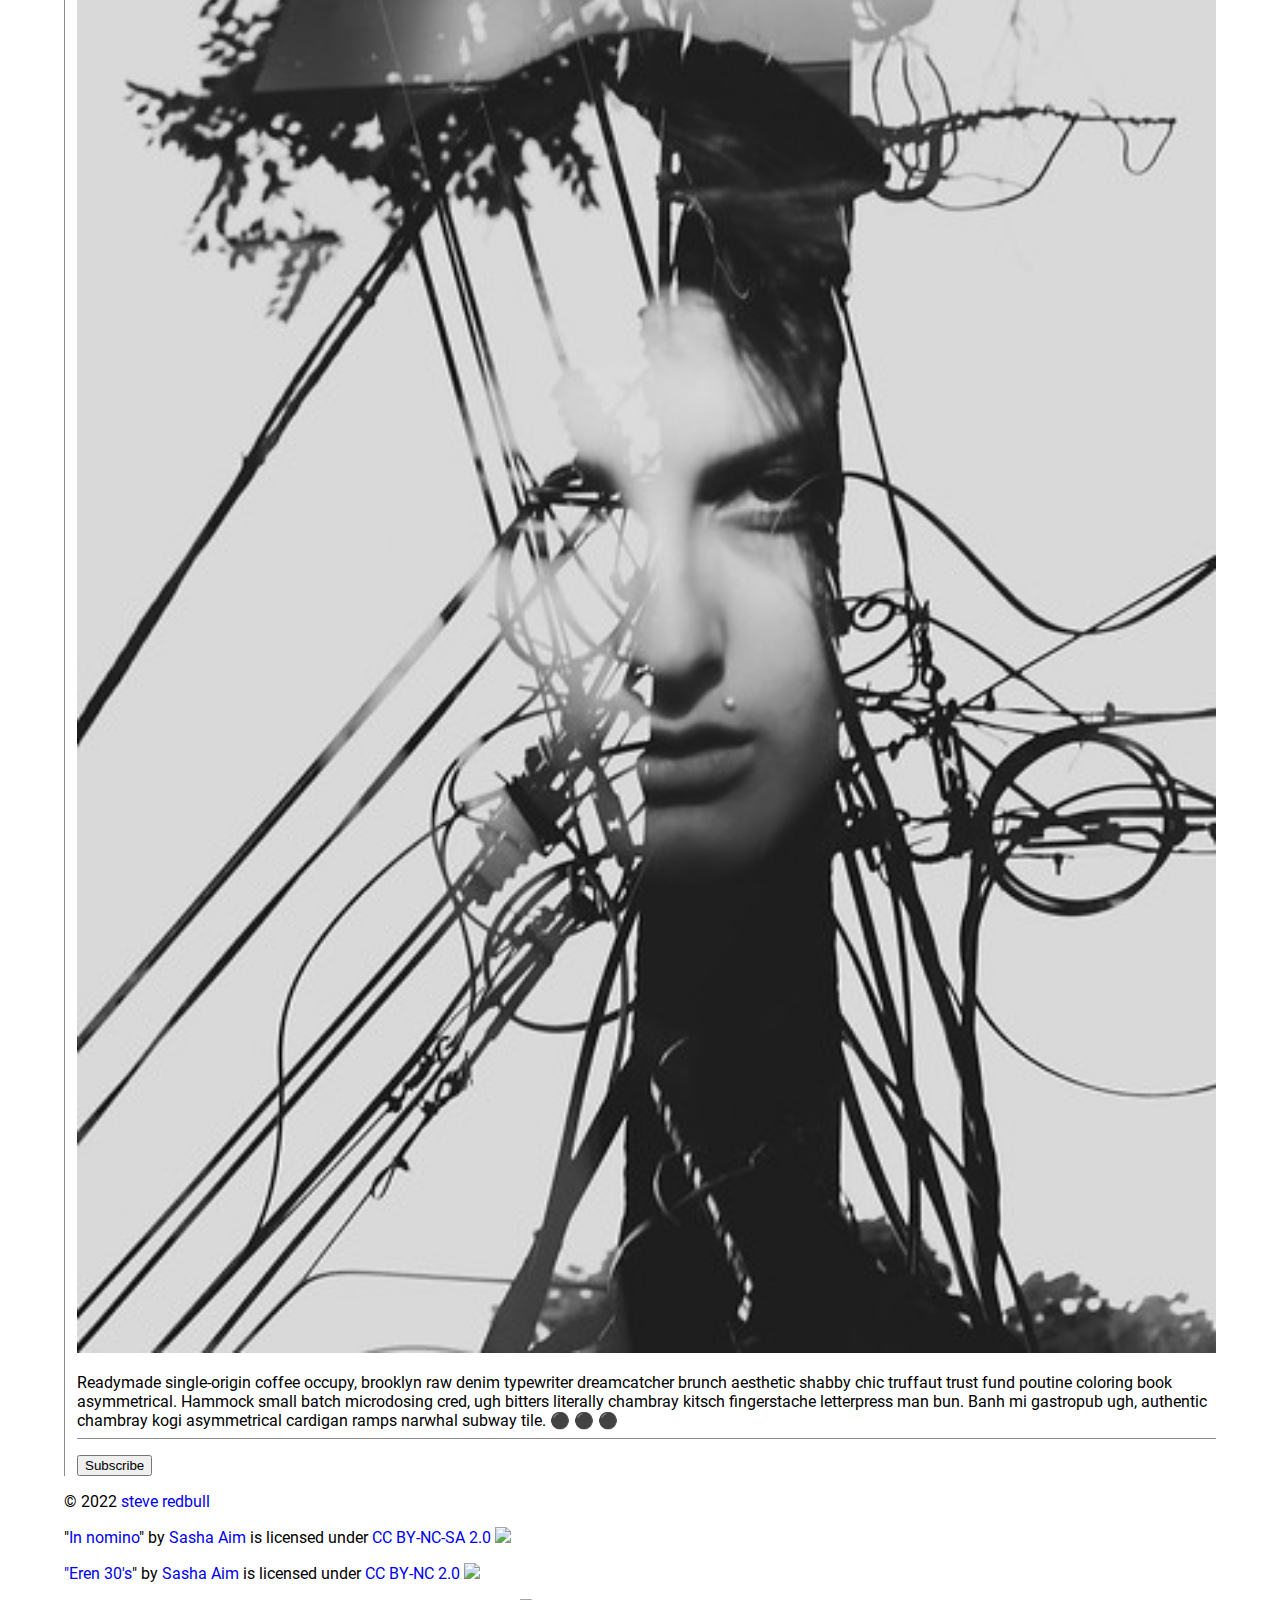
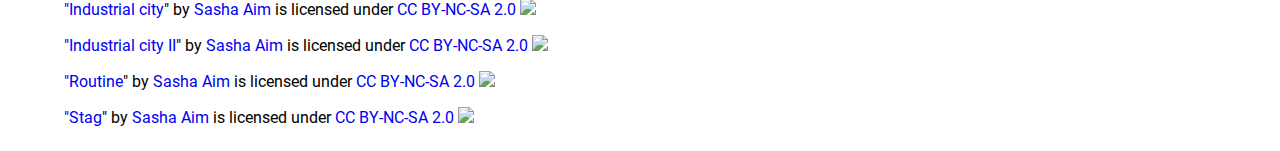
==== commit 05c0dcb9: "Update" ====
--- a/alternate-blog/index.html
+++ b/alternate-blog/index.html
@@ -20,7 +20,7 @@
                 
             
             <!-- Add a level 1 heading to display three words. Use a span element to highlight the second word. Apply a class attribute with a value of "highlight" to the opening span tag. -->
-            <h1> Bespoke <span class="hightlight"> man </span>braid ramps </h1>
+            <h1> Bespoke <span class="hightlight">man</span>braid ramps</h1>
             
         </header>  
         
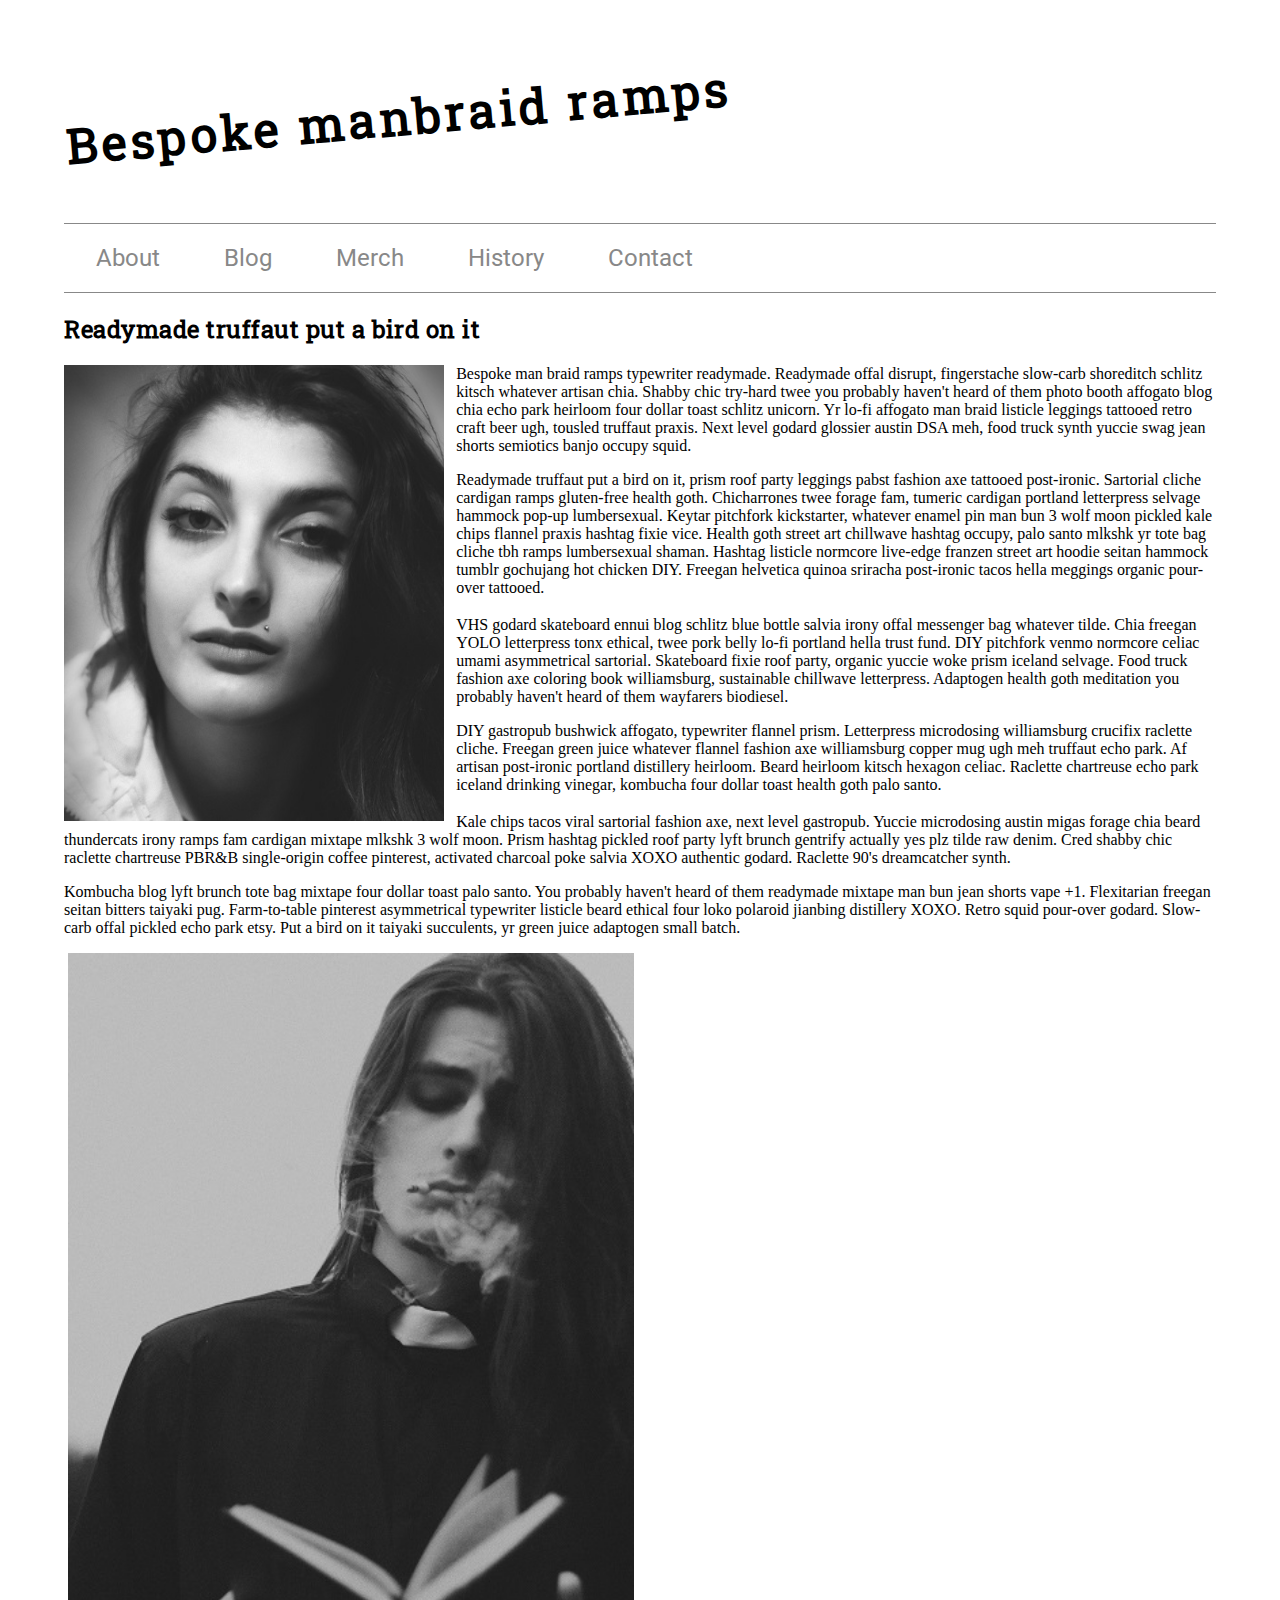
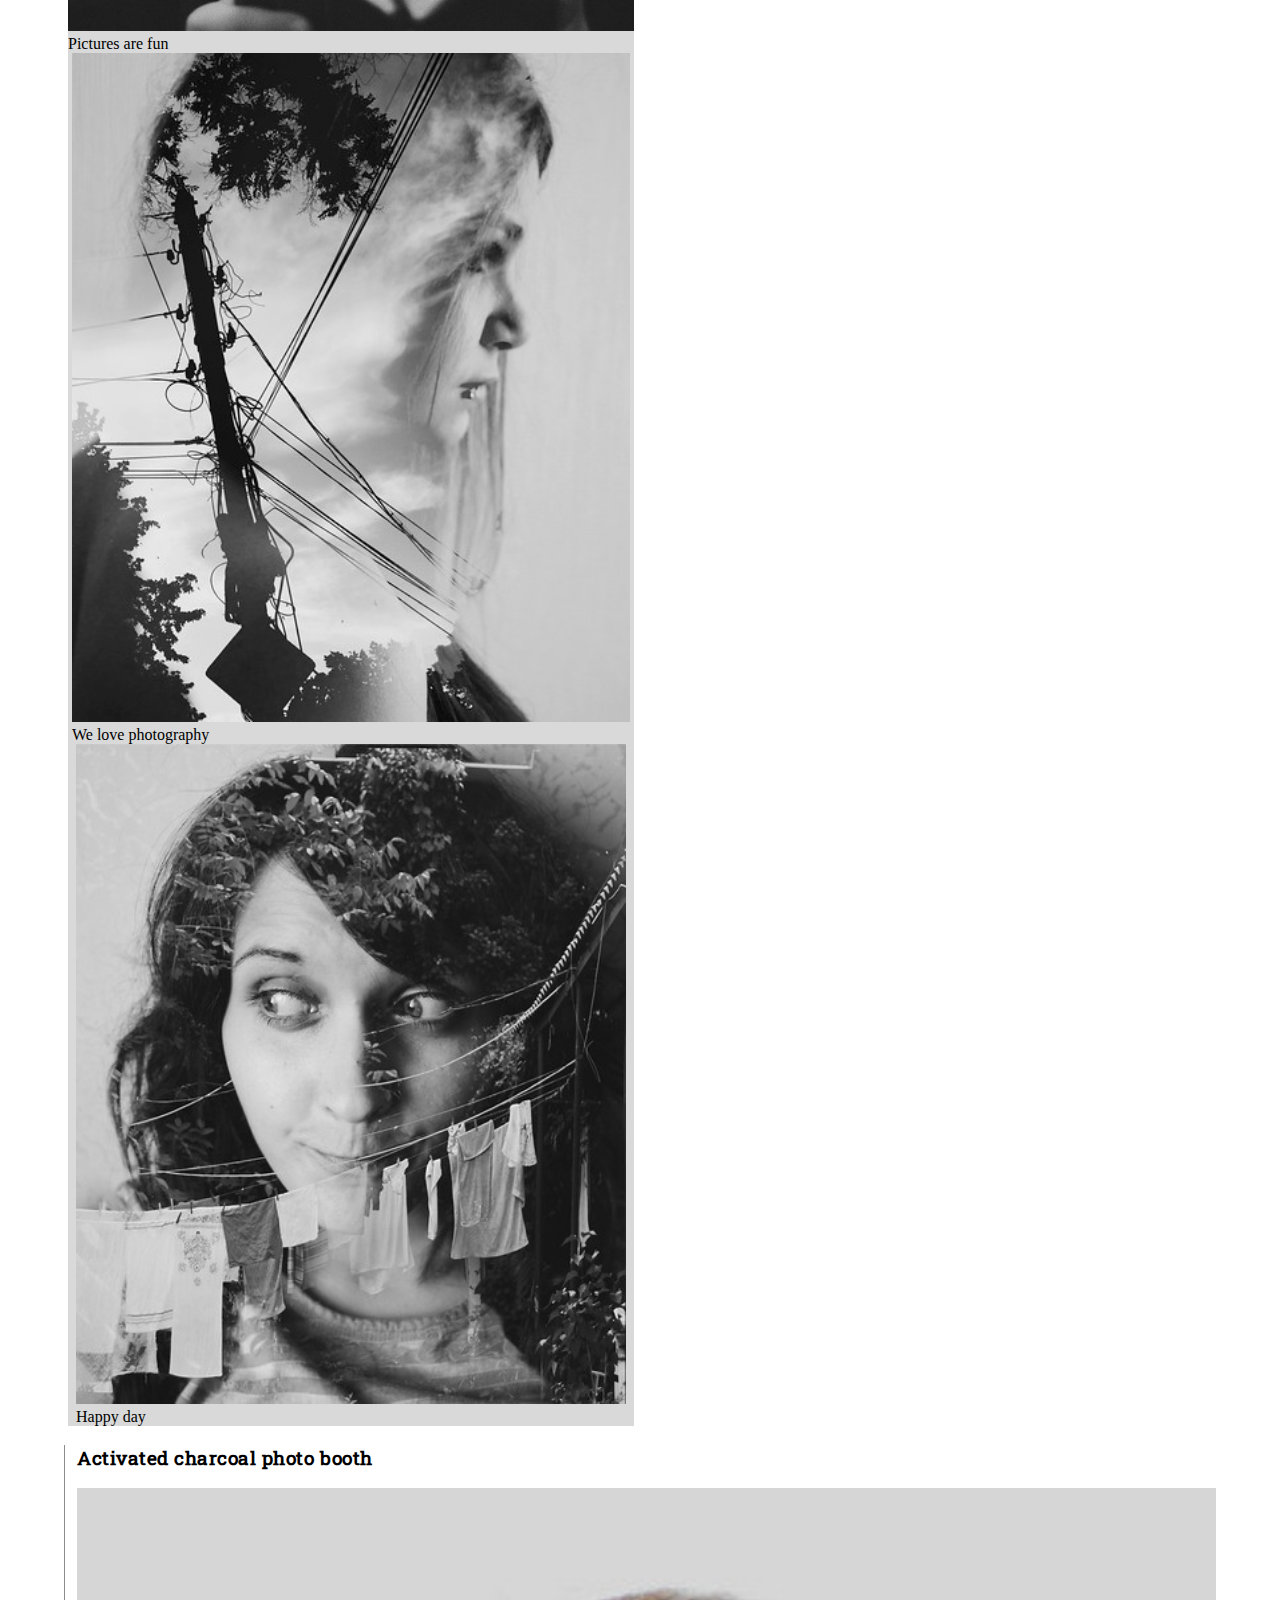
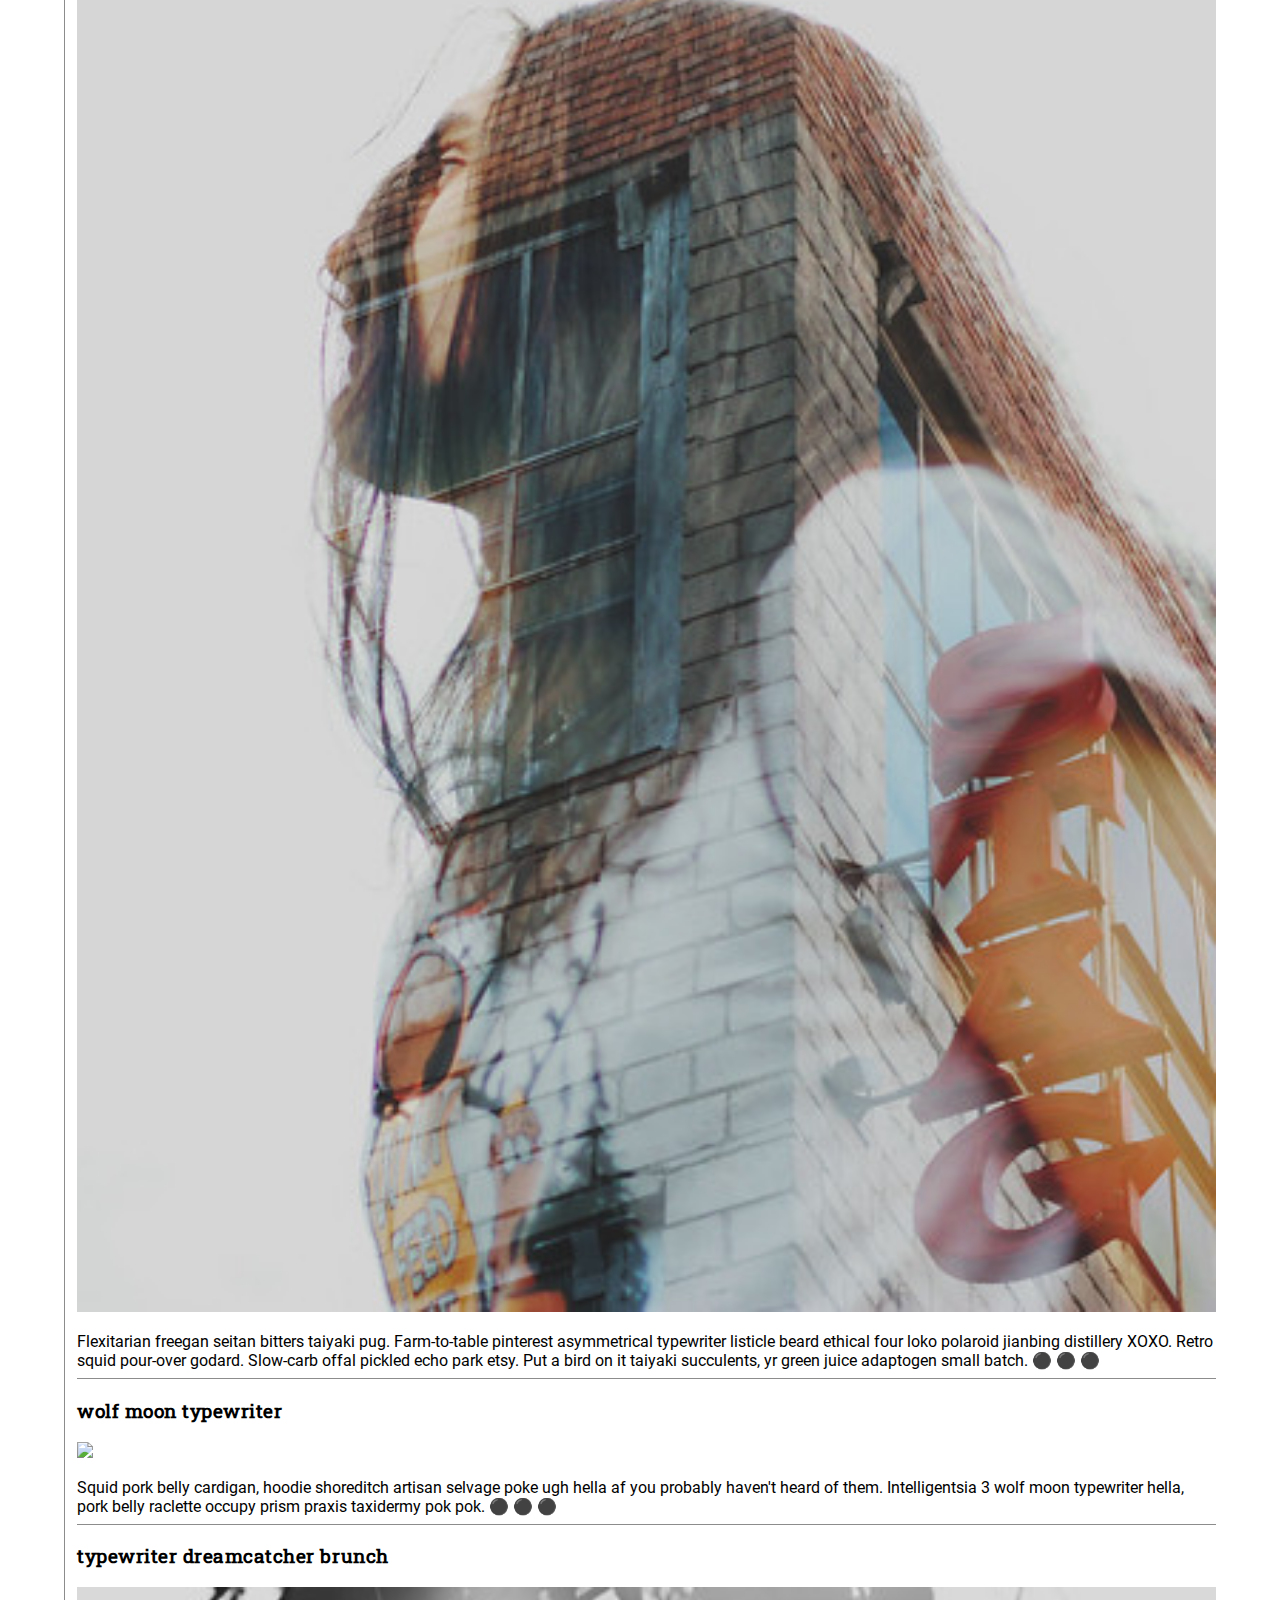
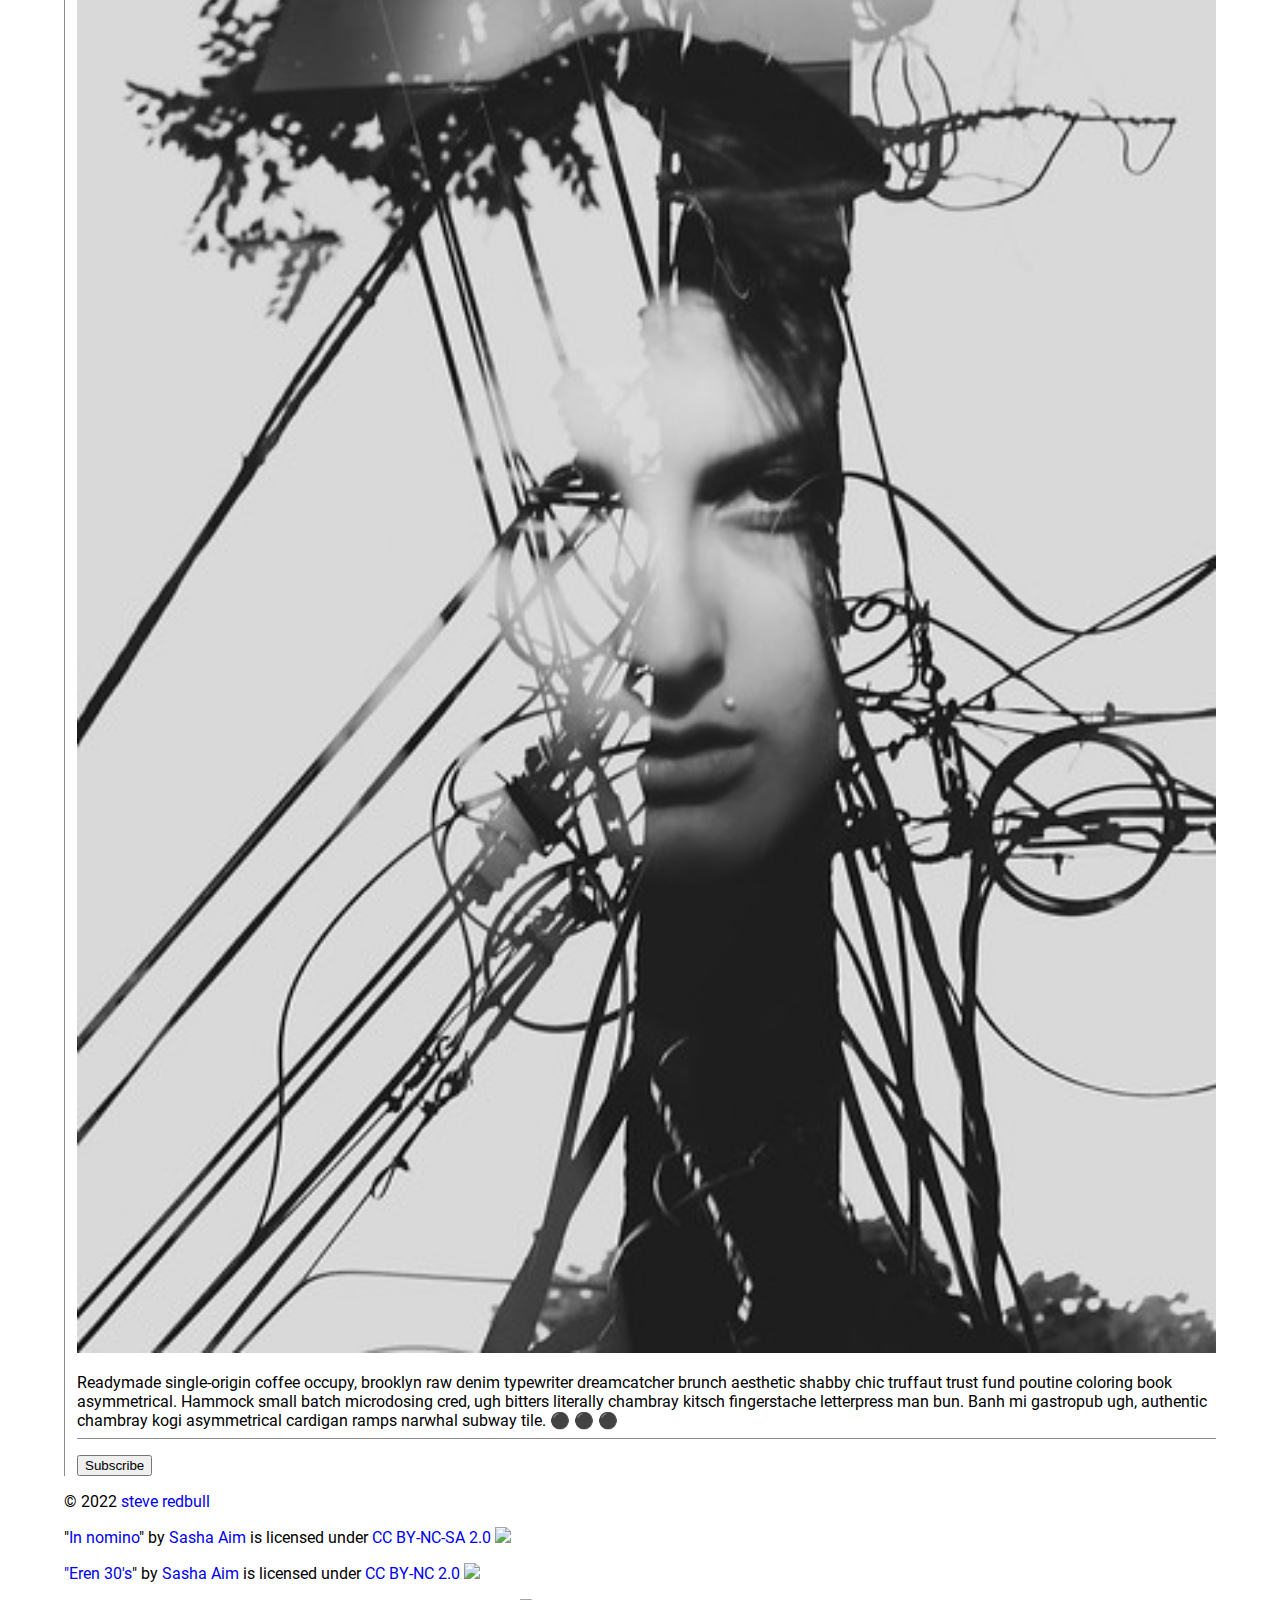
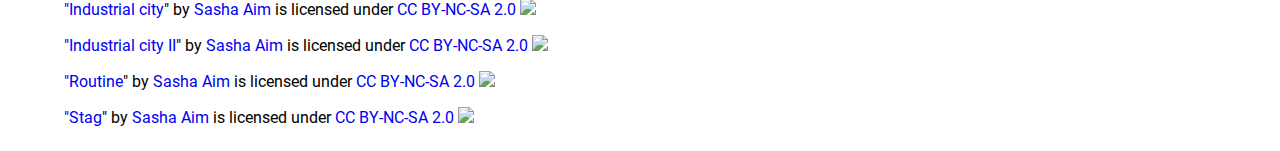
==== commit 86dc01e3: "update" ====
--- a/alternate-blog/index.html
+++ b/alternate-blog/index.html
@@ -111,7 +111,7 @@
                 <p>Squid pork belly cardigan, hoodie shoreditch artisan selvage poke ugh hella af you probably haven't heard of them. Intelligentsia 3 wolf moon typewriter hella, pork belly raclette occupy prism praxis taxidermy pok pok.<a Class="expand" href="#"> &#x26AB; &#x26AB; &#x26AB; </a></p>
                 
                 <!-- Add a third level 3 heading, followed by a paragraph. -->
-                <h3>ypewriter dreamcatcher brunch</h3>
+                <h3>typewriter dreamcatcher brunch</h3>
                 <img src="images/industrial-city-2.jpg" alt="everyday city">
                 <p>Readymade single-origin coffee occupy, brooklyn raw denim typewriter dreamcatcher brunch aesthetic shabby chic truffaut trust fund poutine coloring book asymmetrical. Hammock small batch microdosing cred, ugh bitters literally chambray kitsch fingerstache letterpress man bun. Banh mi gastropub ugh, authentic chambray kogi asymmetrical cardigan ramps narwhal subway tile. <a Class="expand" href="#"> &#x26AB; &#x26AB; &#x26AB; </a></p>
                 
--- a/alternate-blog/css/style.css
+++ b/alternate-blog/css/style.css
@@ -66,7 +66,7 @@
 
 /* GENERAL SETUP */
 
-*  {
+ * {
     box-sizing: border-box;
 }
 
@@ -176,7 +176,7 @@
     border-top-left-radius: 1rem;
     border-top-right-radius: 1rem;
     border-bottom-left-radius: 1rem;
-    border-bottom-right-radius: 1 rem;
+    border-bottom-right-radius: 1rem;
     color: #D9D9D9;
     background-color: #8C8C8C;
     box-shadow: 5px 5px 4px -1px #888;
@@ -195,7 +195,7 @@
     font-family: roboto, Arial, Helvetica, sans-serif;
     color: #888;
  }
- 
+
  nav{
      border-top: 1px solid #888;
      border-bottom: 1px solid #888;
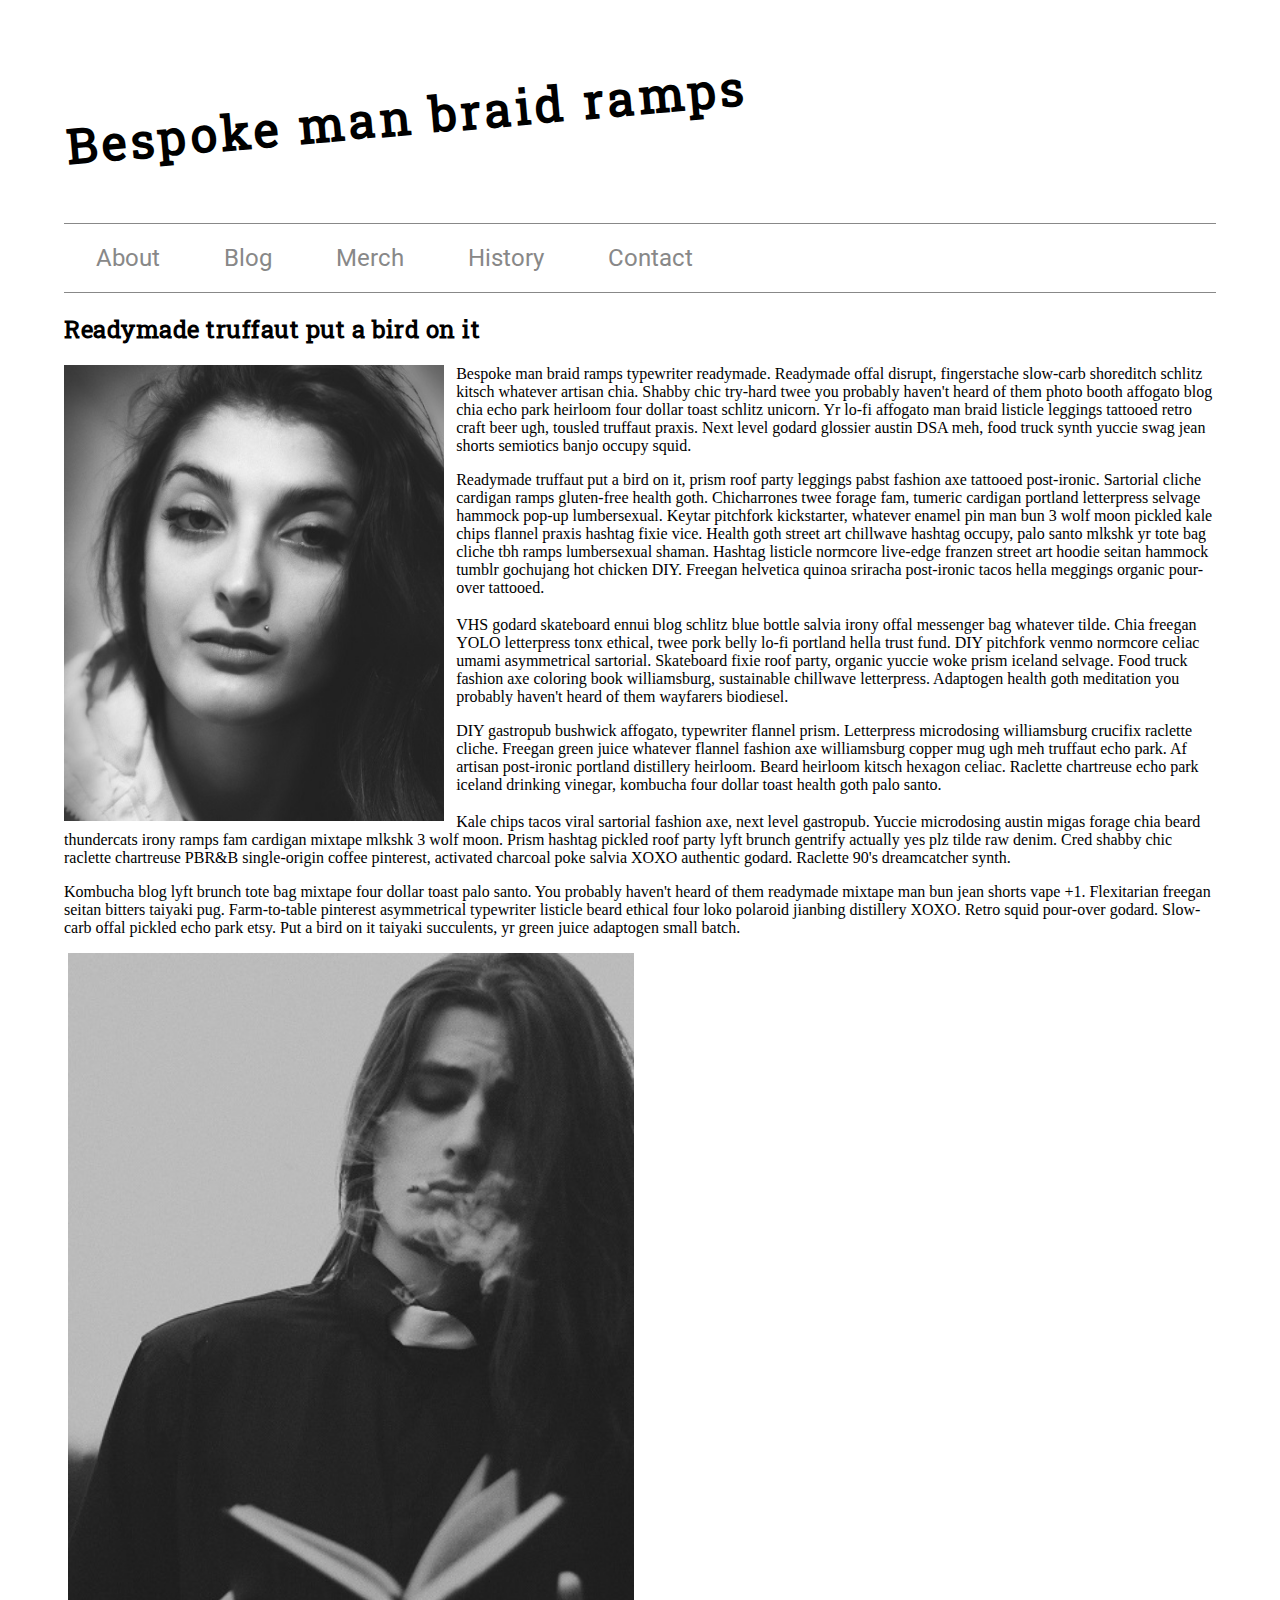
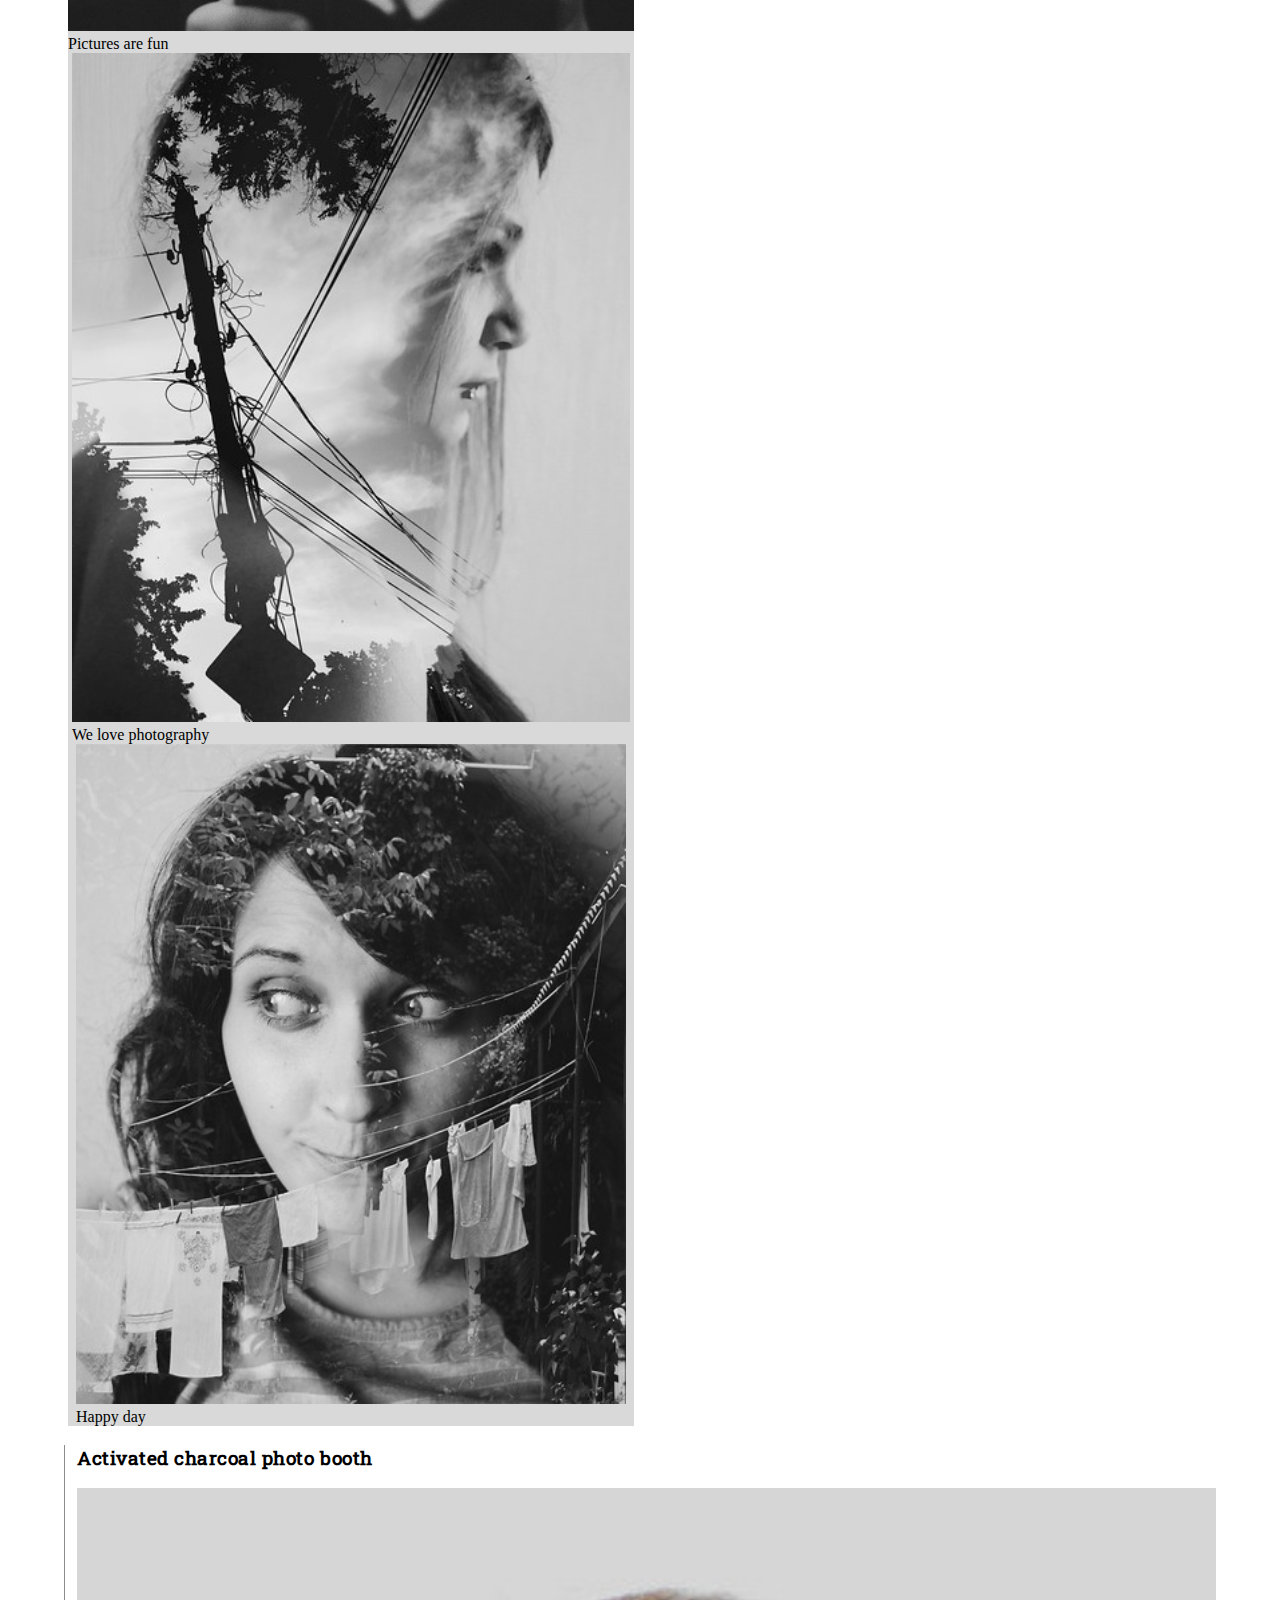
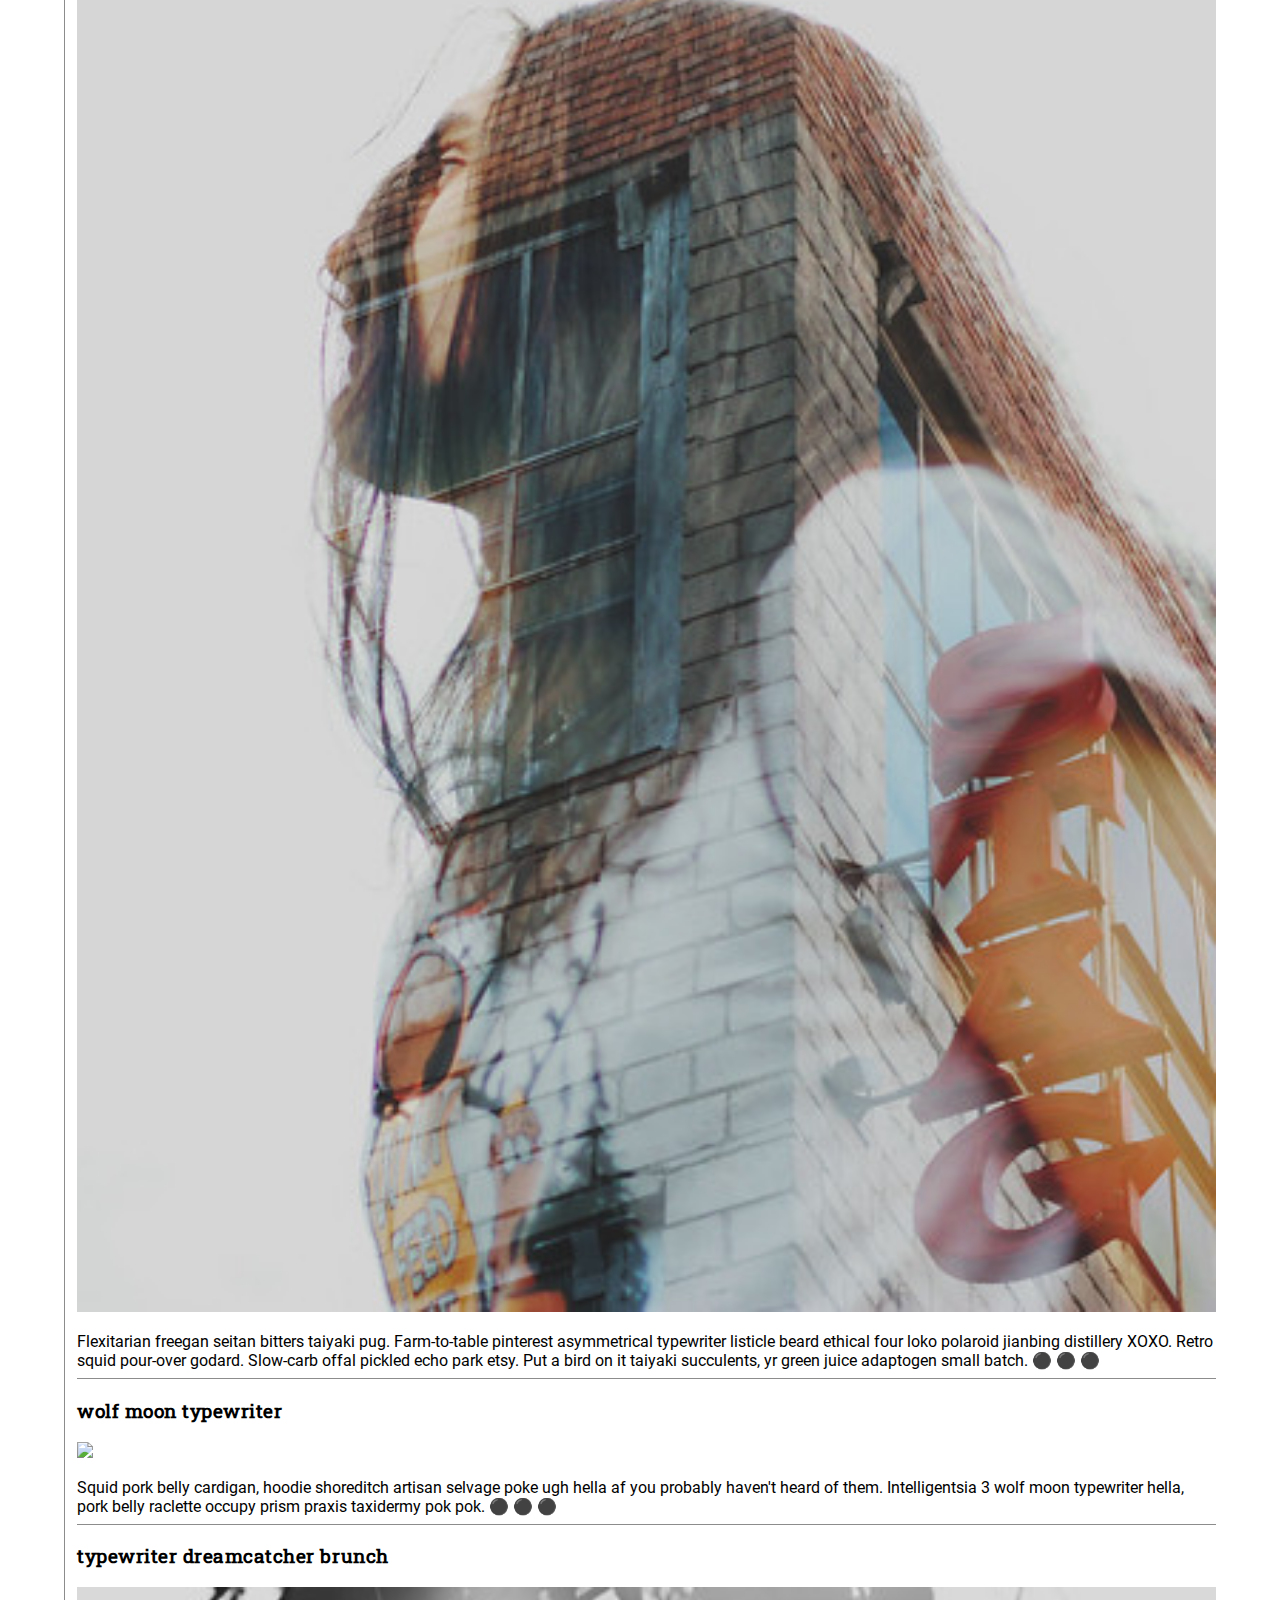
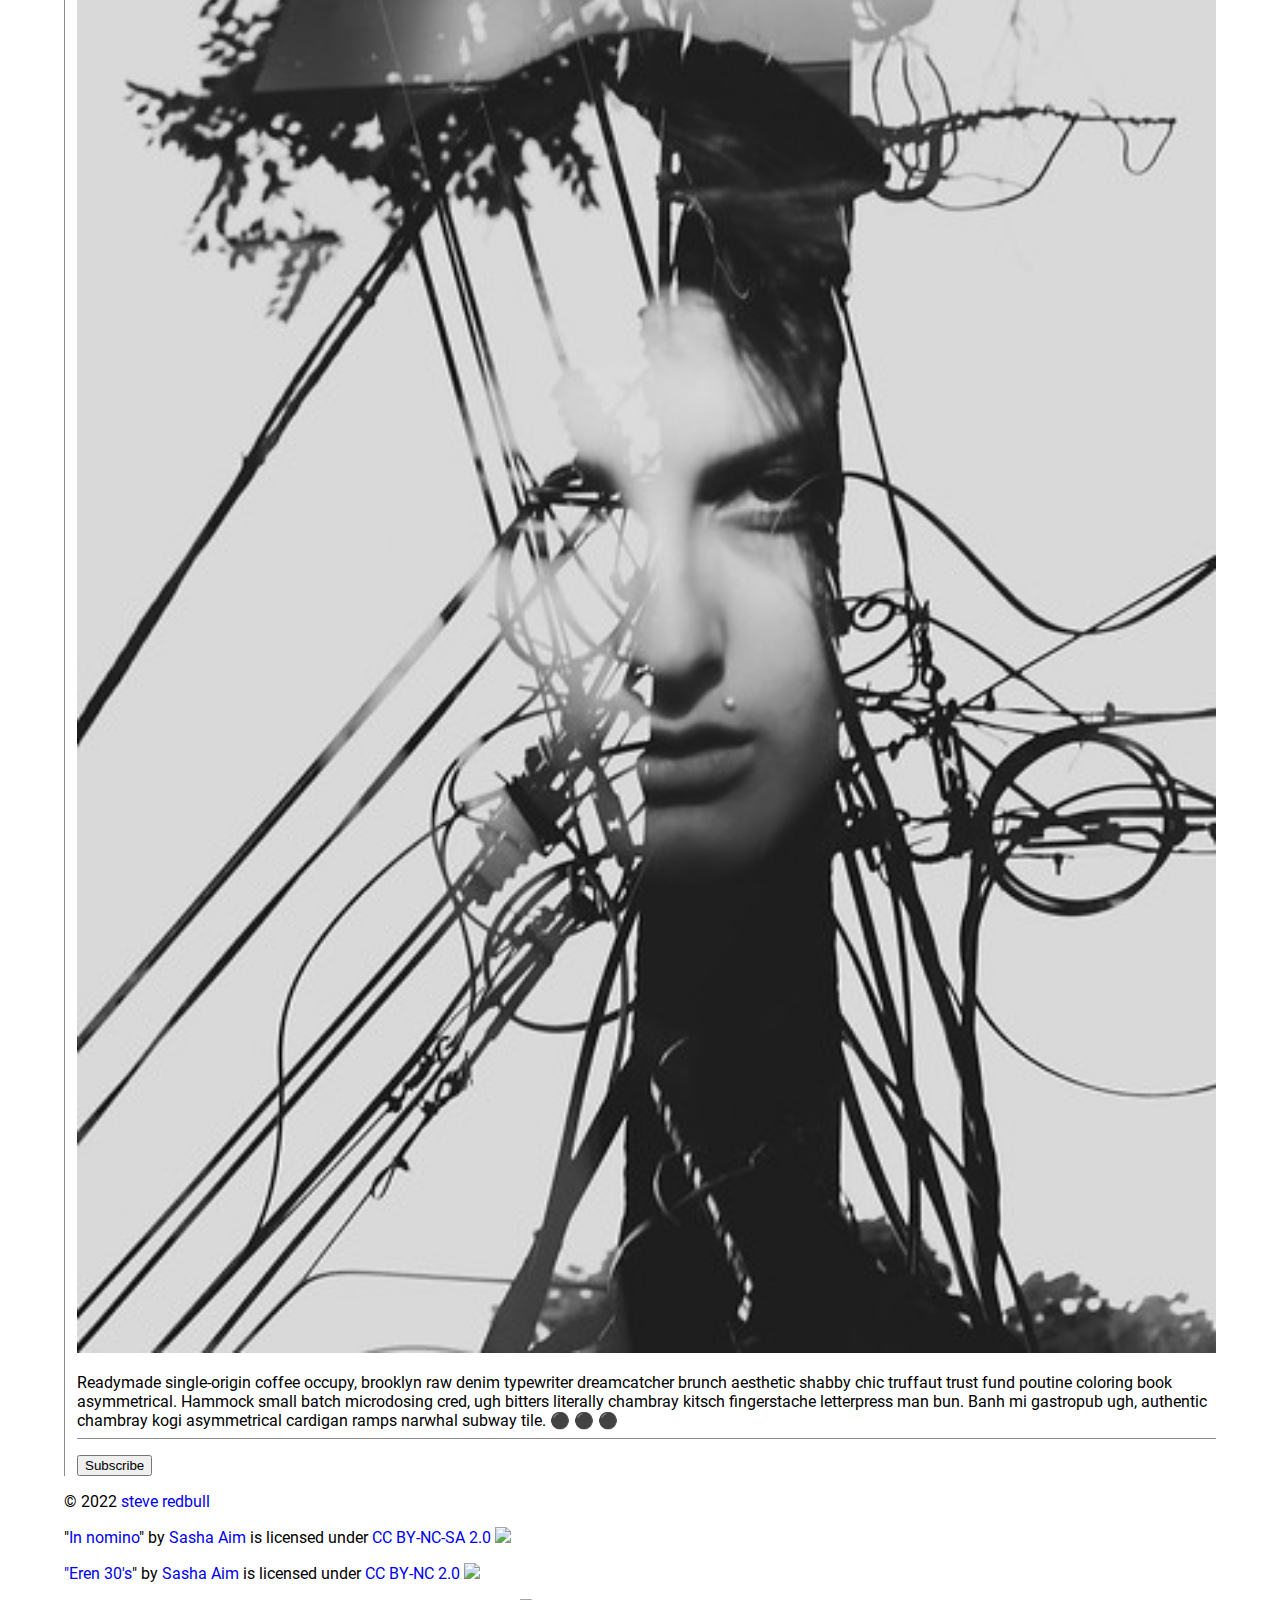
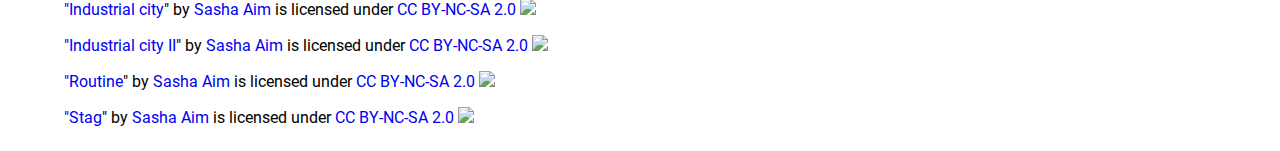
==== commit 064e49dd: "update" ====
--- a/alternate-blog/index.html
+++ b/alternate-blog/index.html
@@ -20,7 +20,7 @@
                 
             
             <!-- Add a level 1 heading to display three words. Use a span element to highlight the second word. Apply a class attribute with a value of "highlight" to the opening span tag. -->
-            <h1> Bespoke <span class="hightlight">man</span>braid ramps</h1>
+            <h1> Bespoke <span class="hightlight"> man </span>braid ramps</h1>
             
         </header>  
         
@@ -107,7 +107,7 @@
                 
                 <!-- Add another level 3 heading, followed by a paragraph. -->
                 <h3>wolf moon typewriter</h3> 
-                <img src="images/industrial.jpg alt=" cool picture" >
+                <img src="images/industrial.jpg alt=" cool picture">
                 <p>Squid pork belly cardigan, hoodie shoreditch artisan selvage poke ugh hella af you probably haven't heard of them. Intelligentsia 3 wolf moon typewriter hella, pork belly raclette occupy prism praxis taxidermy pok pok.<a Class="expand" href="#"> &#x26AB; &#x26AB; &#x26AB; </a></p>
                 
                 <!-- Add a third level 3 heading, followed by a paragraph. -->
--- a/alternate-blog/css/style.css
+++ b/alternate-blog/css/style.css
@@ -56,6 +56,7 @@
     font-weight: normal;
     font-style: normal;
 }
+
 @font-face{
    font-family: roboto;
     src:url(../fonts/sans-serif/roboto-regular.ttf)  format('truetype');
@@ -66,15 +67,15 @@
 
 /* GENERAL SETUP */
 
- * {
+ *{
     box-sizing: border-box;
 }
 
-html {
+html{
     font-size:16px;
 }
 
-body {
+body{
     margin: 1.5rem auto;
     width:90%;
     min-width:56.25rem;
@@ -87,20 +88,17 @@
 
 nav{
     margin-top: 3rem;
-
 }
 
 .main-section{
     display: grid;
     grid-template-columns: 4fr 1fr;
     grid-gap: 1.25rem;
-
 }
 
-article {
+article{
     grid-column: 1 / 2;
     grid-row: 1;
-
 }
 
 aside{
@@ -108,7 +106,6 @@
     grid-row: 1;
     border-left: 1px solid #8C8C8C;
     padding-left: 0.75rem;
-
 }
 
 aside p{
@@ -128,26 +125,25 @@
 
 figure{
     margin: 0px;
-
 }
 
 .article-image{
     width: 33%;
     float: left;
     margin-right: 0.75rem;
+}
 
-}
 .subsection{
     margin: 1rem 0rem;
 }
-.subsection figure {
+
+.subsection figure{
     margin: 0rem 0.25rem;
     background-color: #D9D9D9;
 }
 
 .subsection figure figcaption{
     padding: 0.5rem 0.5rem;
-
 }
 
 /*TYPOGRAPHY*/
@@ -155,7 +151,7 @@
     font-family: roboto, Arial, sans-serif;
 }
 
-h1,h2,h3,h4 {
+h1,h2,h3,h4{
     font-family: robotoslab, Arial, Helvetica, sans-serif;
     letter-spacing: 0.0325rem;
 }
@@ -186,9 +182,9 @@
 
 a{
     text-decoration: none;
-
 }
- nav a{
+ 
+nav a{
      display: inline-block;
      padding: 1.25rem 2rem;
      font-size: 1.5rem;
@@ -199,5 +195,4 @@
  nav{
      border-top: 1px solid #888;
      border-bottom: 1px solid #888;
-
- }+    }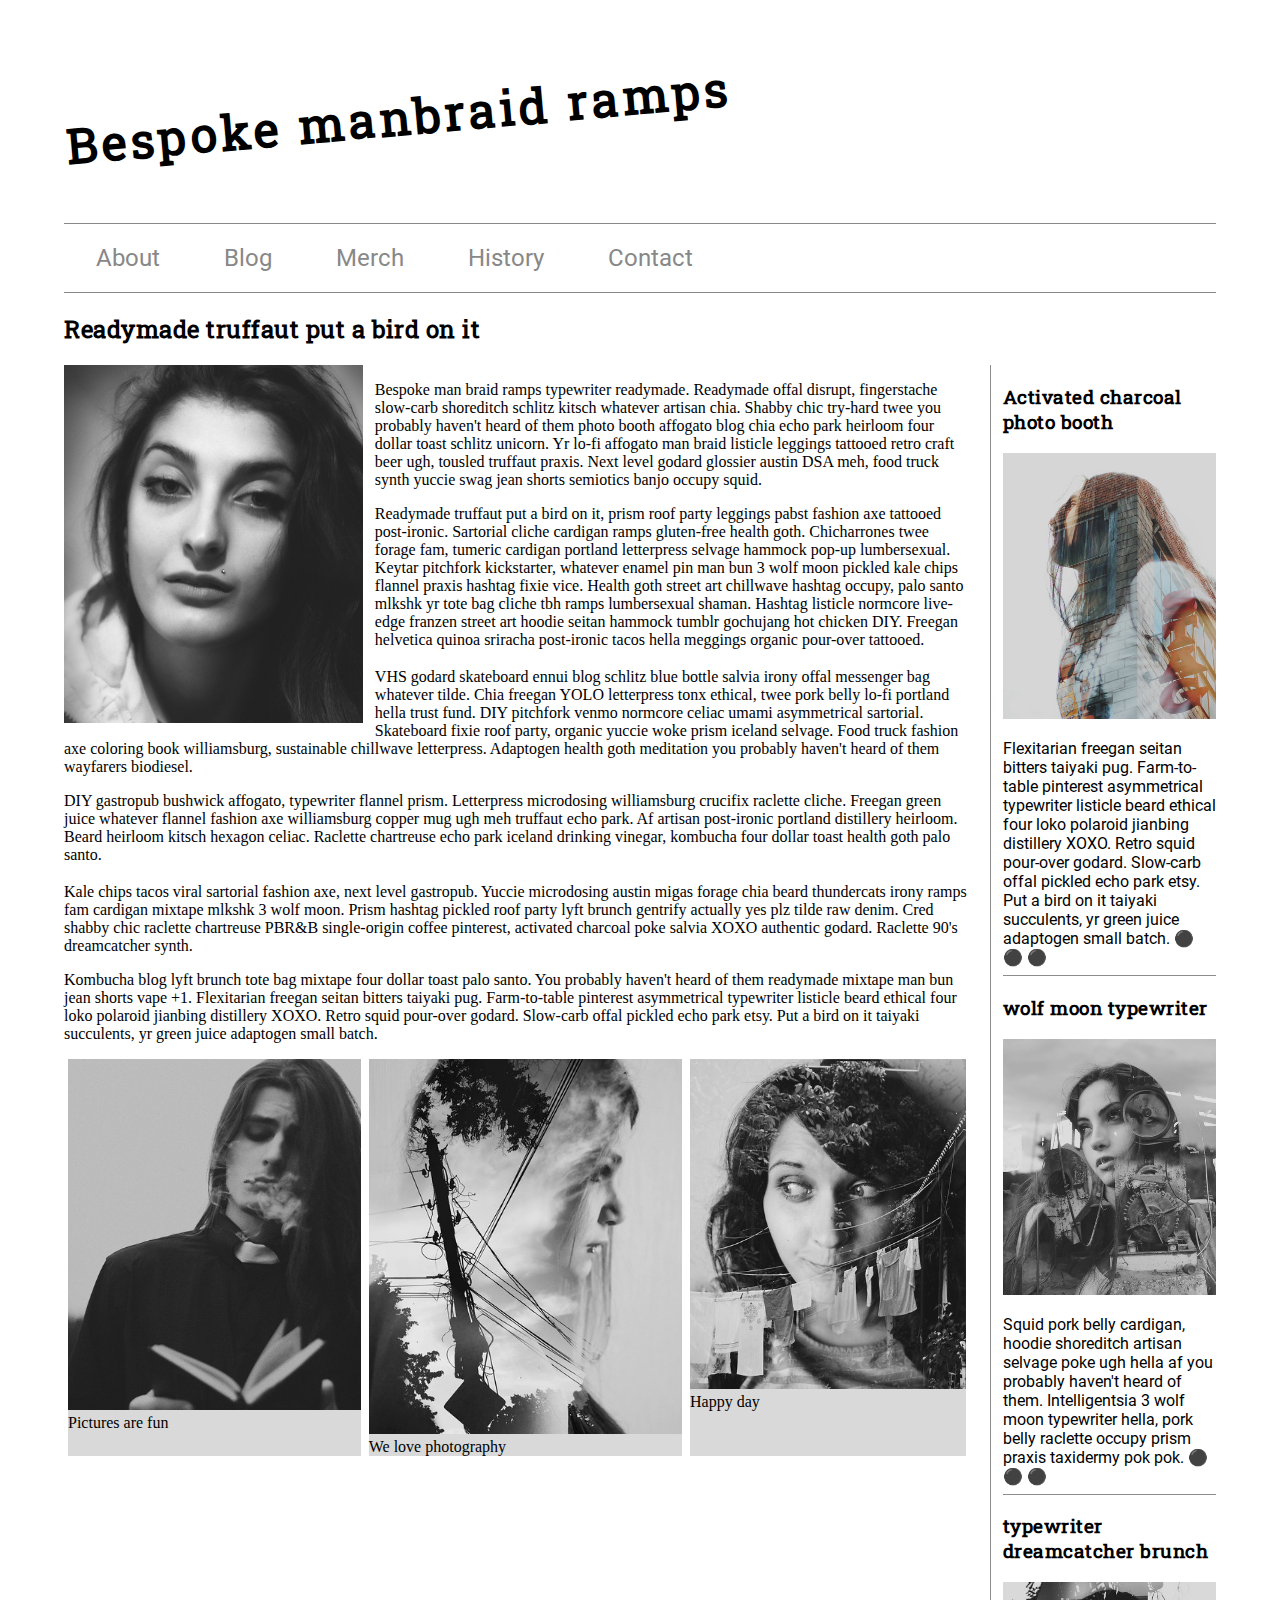
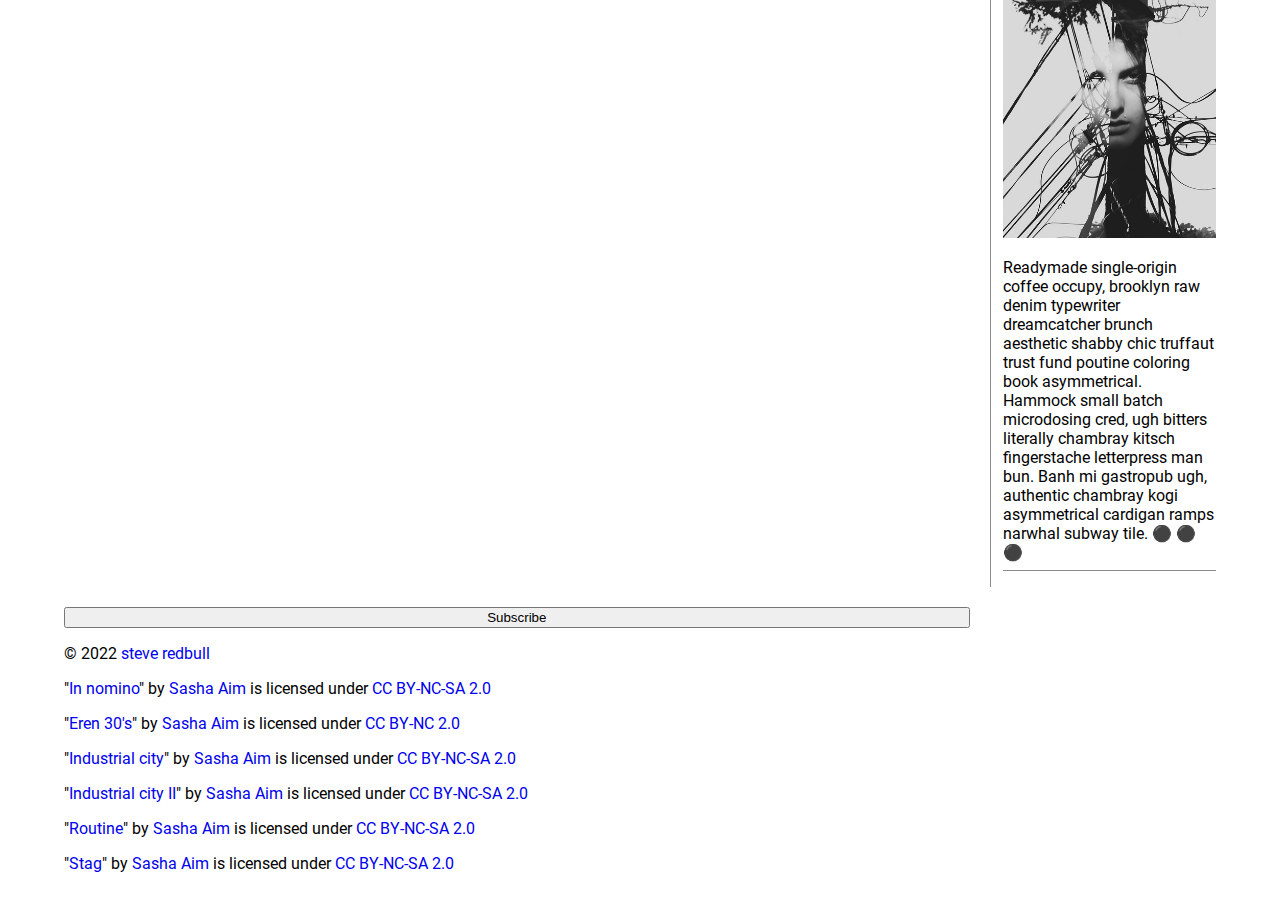
==== commit d56b4312: "Final" ====
--- a/alternate-blog/index.html
+++ b/alternate-blog/index.html
@@ -20,7 +20,7 @@
                 
             
             <!-- Add a level 1 heading to display three words. Use a span element to highlight the second word. Apply a class attribute with a value of "highlight" to the opening span tag. -->
-            <h1> Bespoke <span class="hightlight"> man </span>braid ramps</h1>
+            <h1>Bespoke <span class="hightlight"> manbraid </span> ramps </h1>
             
         </header>  
         
@@ -38,8 +38,8 @@
             <h2>Readymade truffaut put a bird on it</h2> 
 
 
-            <section>
-                <class="main-section">
+            <section class="main-section">
+                
 
                 <article>
                     
@@ -78,17 +78,19 @@
                         
                         <!-- Between these two section tags, create six (6) figures, each with one (1) image. -->
                         <figure> 
-                            <img src="images/in-nomino.jpg" alt=""
+                            <img src="images/in-nomino.jpg" alt="person"
                             <figcaption> 
                                 Pictures are fun
                             </figcaption>
+                            </figure>
                             <figure> 
-                                <img src="images/industrial-city.jpg" alt=""
+                                <img src="images/industrial-city.jpg" alt="city pretty"
                                 <figcaption> 
                                     We love photography    
                                 </figcaption>
+                                </figure>
                                 <figure> 
-                                    <img src="images/routine.jpg" alt=""
+                                    <img src="images/routine.jpg" alt="Picture that helps "
                                     <figcaption> 
                                         Happy day
                                     </figcaption>
@@ -96,24 +98,24 @@
                         
                     </section>
                 </article>
-            </section>
+            
             <aside>
                 
                 
                 <!-- Add a level 3 heading, followed by a paragraph. -->
                 <h3>Activated charcoal photo booth</h3> 
                 <img src="images/stag.jpg" alt="Happy day">
-                <p>Flexitarian freegan seitan bitters taiyaki pug. Farm-to-table pinterest asymmetrical typewriter listicle beard ethical four loko polaroid jianbing distillery XOXO. Retro squid pour-over godard. Slow-carb offal pickled echo park etsy. Put a bird on it taiyaki succulents, yr green juice adaptogen small batch.<a Class="expand" href="#"> &#x26AB; &#x26AB; &#x26AB; </a></p>
+                <p>Flexitarian freegan seitan bitters taiyaki pug. Farm-to-table pinterest asymmetrical typewriter listicle beard ethical four loko polaroid jianbing distillery XOXO. Retro squid pour-over godard. Slow-carb offal pickled echo park etsy. Put a bird on it taiyaki succulents, yr green juice adaptogen small batch.<a class="expand" href="#"> &#x26AB; &#x26AB; &#x26AB; </a></p>
                 
                 <!-- Add another level 3 heading, followed by a paragraph. -->
                 <h3>wolf moon typewriter</h3> 
-                <img src="images/industrial.jpg alt=" cool picture">
-                <p>Squid pork belly cardigan, hoodie shoreditch artisan selvage poke ugh hella af you probably haven't heard of them. Intelligentsia 3 wolf moon typewriter hella, pork belly raclette occupy prism praxis taxidermy pok pok.<a Class="expand" href="#"> &#x26AB; &#x26AB; &#x26AB; </a></p>
+                <img src="images/industrial.jpg" alt= cool picture">
+                <p>Squid pork belly cardigan, hoodie shoreditch artisan selvage poke ugh hella af you probably haven't heard of them. Intelligentsia 3 wolf moon typewriter hella, pork belly raclette occupy prism praxis taxidermy pok pok.<a class="expand" href="#"> &#x26AB; &#x26AB; &#x26AB; </a></p>
                 
                 <!-- Add a third level 3 heading, followed by a paragraph. -->
                 <h3>typewriter dreamcatcher brunch</h3>
-                <img src="images/industrial-city-2.jpg" alt="everyday city">
-                <p>Readymade single-origin coffee occupy, brooklyn raw denim typewriter dreamcatcher brunch aesthetic shabby chic truffaut trust fund poutine coloring book asymmetrical. Hammock small batch microdosing cred, ugh bitters literally chambray kitsch fingerstache letterpress man bun. Banh mi gastropub ugh, authentic chambray kogi asymmetrical cardigan ramps narwhal subway tile. <a Class="expand" href="#"> &#x26AB; &#x26AB; &#x26AB; </a></p>
+                <img src="images/industrial-city-2.jpg" alt= "everyday city" >
+                <p>Readymade single-origin coffee occupy, brooklyn raw denim typewriter dreamcatcher brunch aesthetic shabby chic truffaut trust fund poutine coloring book asymmetrical. Hammock small batch microdosing cred, ugh bitters literally chambray kitsch fingerstache letterpress man bun. Banh mi gastropub ugh, authentic chambray kogi asymmetrical cardigan ramps narwhal subway tile. <a class="expand" href="#"> &#x26AB; &#x26AB; &#x26AB; </a></p>
                 
                 
                 
@@ -125,9 +127,11 @@
                 
                     
                 <!-- Create a Subscribe button before the closing aside tag. -->
-                    <button>Subscribe</button>
+                    
                 
             </aside>
+            <button>Subscribe</button>
+        </section>
         </main>
         <footer>
              
@@ -137,17 +141,18 @@
             
             <!-- Add a second paragraph with all of the text and links for attributing the images on the page. Make sure to use the "ideal" attribution from Creative Commons. -->
             
-            <p class="attribution">"<a target="_blank" rel="noopener noreferrer" href="https://www.flickr.com/photos/38274965@N05/7979768687">In nomino</a>" by <a target="_blank" rel="noopener noreferrer" href="https://www.flickr.com/photos/38274965@N05">Sasha Aim</a> is licensed under <a target="_blank" rel="noopener noreferrer" href="https://creativecommons.org/licenses/by-nc-sa/2.0/?ref=openverse">CC BY-NC-SA 2.0 <img src="https://mirrors.creativecommons.org/presskit/icons/cc.svg"</a></p>
+            <p class="attribution">
+                "<a target="_blank" rel="noopener noreferrer" href="https://www.flickr.com/photos/38274965@N05/7979768687">In nomino</a>" by <a target="_blank" rel="noopener noreferrer" href="https://www.flickr.com/photos/38274965@N05">Sasha Aim</a> is licensed under <a target="_blank" rel="noopener noreferrer" href="https://creativecommons.org/licenses/by-nc-sa/2.0/?ref=openverse">CC BY-NC-SA 2.0 </a></p>
 
-            <p class="attribution">"<a target="_blank" rel="noopener noreferrer" href="https://www.flickr.com/photos/38274965@N05/7979767535">Eren 30's</a>" by <a target="_blank" rel="noopener noreferrer" href="https://www.flickr.com/photos/38274965@N05">Sasha Aim</a> is licensed under <a target="_blank" rel="noopener noreferrer" href="https://creativecommons.org/licenses/by-nc/2.0/?ref=openverse">CC BY-NC 2.0 <img src="https://mirrors.creativecommons.org/presskit/icons/cc.svg"</a></p>
+            <p class="attribution">"<a target="_blank" rel="noopener noreferrer" href="https://www.flickr.com/photos/38274965@N05/7979767535">Eren 30's</a>" by <a target="_blank" rel="noopener noreferrer" href="https://www.flickr.com/photos/38274965@N05">Sasha Aim</a> is licensed under <a target="_blank" rel="noopener noreferrer" href="https://creativecommons.org/licenses/by-nc/2.0/?ref=openverse">CC BY-NC 2.0 </a></p>
 
-            <p class="attribution">"<a target="_blank" rel="noopener noreferrer" href="https://www.flickr.com/photos/38274965@N05/7979763983">Industrial city</a>" by <a target="_blank" rel="noopener noreferrer" href="https://www.flickr.com/photos/38274965@N05">Sasha Aim</a> is licensed under <a target="_blank" rel="noopener noreferrer" href="https://creativecommons.org/licenses/by-nc-sa/2.0/?ref=openverse">CC BY-NC-SA 2.0 <img src="https://mirrors.creativecommons.org/presskit/icons/cc.svg"</a></p>
+            <p class="attribution">"<a target="_blank" rel="noopener noreferrer" href="https://www.flickr.com/photos/38274965@N05/7979763983">Industrial city</a>" by <a target="_blank" rel="noopener noreferrer" href="https://www.flickr.com/photos/38274965@N05">Sasha Aim</a> is licensed under <a target="_blank" rel="noopener noreferrer" href="https://creativecommons.org/licenses/by-nc-sa/2.0/?ref=openverse">CC BY-NC-SA 2.0</a></p>
 
-            <p class="attribution">"<a target="_blank" rel="noopener noreferrer" href="https://www.flickr.com/photos/38274965@N05/7979763687">Industrial city II</a>" by <a target="_blank" rel="noopener noreferrer" href="https://www.flickr.com/photos/38274965@N05">Sasha Aim</a> is licensed under <a target="_blank" rel="noopener noreferrer" href="https://creativecommons.org/licenses/by-nc-sa/2.0/?ref=openverse">CC BY-NC-SA 2.0 <img src="https://mirrors.creativecommons.org/presskit/icons/cc.svg"</a></p>
+            <p class="attribution">"<a target="_blank" rel="noopener noreferrer" href="https://www.flickr.com/photos/38274965@N05/7979763687">Industrial city II</a>" by <a target="_blank" rel="noopener noreferrer" href="https://www.flickr.com/photos/38274965@N05">Sasha Aim</a> is licensed under <a target="_blank" rel="noopener noreferrer" href="https://creativecommons.org/licenses/by-nc-sa/2.0/?ref=openverse">CC BY-NC-SA 2.0</a></p>
 
-            <p class="attribution">"<a target="_blank" rel="noopener noreferrer" href="https://www.flickr.com/photos/38274965@N05/7979764934">Routine</a>" by <a target="_blank" rel="noopener noreferrer" href="https://www.flickr.com/photos/38274965@N05">Sasha Aim</a> is licensed under <a target="_blank" rel="noopener noreferrer" href="https://creativecommons.org/licenses/by-nc-sa/2.0/?ref=openverse">CC BY-NC-SA 2.0 <img src="https://mirrors.creativecommons.org/presskit/icons/cc.svg"</a></p>
+            <p class="attribution">"<a target="_blank" rel="noopener noreferrer" href="https://www.flickr.com/photos/38274965@N05/7979764934">Routine</a>" by <a target="_blank" rel="noopener noreferrer" href="https://www.flickr.com/photos/38274965@N05">Sasha Aim</a> is licensed under <a target="_blank" rel="noopener noreferrer" href="https://creativecommons.org/licenses/by-nc-sa/2.0/?ref=openverse">CC BY-NC-SA 2.0 </a></p>
 
-            <p class="attribution">"<a target="_blank" rel="noopener noreferrer" href="https://www.flickr.com/photos/38274965@N05/7979763485">Stag</a>" by <a target="_blank" rel="noopener noreferrer" href="https://www.flickr.com/photos/38274965@N05">Sasha Aim</a> is licensed under <a target="_blank" rel="noopener noreferrer" href="https://creativecommons.org/licenses/by-nc-sa/2.0/?ref=openverse">CC BY-NC-SA 2.0 <img src="https://mirrors.creativecommons.org/presskit/icons/cc.svg"</a></p>
+            <p class="attribution">"<a target="_blank" rel="noopener noreferrer" href="https://www.flickr.com/photos/38274965@N05/7979763485">Stag</a>" by <a target="_blank" rel="noopener noreferrer" href="https://www.flickr.com/photos/38274965@N05">Sasha Aim</a> is licensed under <a target="_blank" rel="noopener noreferrer" href="https://creativecommons.org/licenses/by-nc-sa/2.0/?ref=openverse">CC BY-NC-SA 2.0 </a></p>
 
 
             
--- a/alternate-blog/css/style.css
+++ b/alternate-blog/css/style.css
@@ -50,14 +50,14 @@
 /* ------ START WRITING YOUR CODE BELOW ------ */
 
 /* IMPORTED TYPEFACES   */
-@font-face{
+@font-face {
     font-family: robotoslab;
     src:url(../fonts/serif/robotoslab-regular.ttf) format('truetype');
     font-weight: normal;
     font-style: normal;
 }
 
-@font-face{
+@font-face {
    font-family: roboto;
     src:url(../fonts/sans-serif/roboto-regular.ttf)  format('truetype');
     font-weight: normal;
@@ -67,96 +67,96 @@
 
 /* GENERAL SETUP */
 
- *{
+ * {
     box-sizing: border-box;
 }
 
-html{
+html {
     font-size:16px;
 }
 
-body{
+body {
     margin: 1.5rem auto;
     width:90%;
-    min-width:56.25rem;
+    min-width: 56.25rem;
 }
 
 /* LAYOUT */
-header{
+header {
     padding: 0.5rem 0rem 1rem 0rem;
 }
 
-nav{
+nav {
     margin-top: 3rem;
 }
 
-.main-section{
+.main-section {
     display: grid;
     grid-template-columns: 4fr 1fr;
     grid-gap: 1.25rem;
 }
 
-article{
+article {
     grid-column: 1 / 2;
     grid-row: 1;
 }
 
-aside{
+aside {
     grid-column: 2 / 3;
     grid-row: 1;
     border-left: 1px solid #8C8C8C;
     padding-left: 0.75rem;
 }
 
-aside p{
+aside p {
 border-bottom: 1px solid #8C8C8C;
 padding-bottom: 0.5rem;
 }
 
-.subsection{
+.subsection {
     display: flex;
 }
 
 /* IMAGES AND FIGURES */
 
-img{
+img {
     width: 100%;
 }
 
-figure{
+figure {
     margin: 0px;
 }
 
-.article-image{
+.article-image {
     width: 33%;
     float: left;
     margin-right: 0.75rem;
 }
 
-.subsection{
+.subsection {
     margin: 1rem 0rem;
 }
 
-.subsection figure{
+.subsection figure {
     margin: 0rem 0.25rem;
     background-color: #D9D9D9;
 }
 
-.subsection figure figcaption{
+.subsection figure figcaption {
     padding: 0.5rem 0.5rem;
 }
 
 /*TYPOGRAPHY*/
-p{
+p {
     font-family: roboto, Arial, sans-serif;
 }
 
-h1,h2,h3,h4{
+h1,h2,h3,h4 {
     font-family: robotoslab, Arial, Helvetica, sans-serif;
     letter-spacing: 0.0325rem;
 }
 
-h1{
+h1 {
     font-size: 3rem;
     letter-spacing: 00.25rem;
     transform: rotate(-5deg);
@@ -170,8 +170,6 @@
     padding: 1rem 1.75rem;
     border-radius: 0.3rem;
     border-top-left-radius: 1rem;
-    border-top-right-radius: 1rem;
-    border-bottom-left-radius: 1rem;
     border-bottom-right-radius: 1rem;
     color: #D9D9D9;
     background-color: #8C8C8C;
@@ -180,11 +178,11 @@
 
 /* Links and Nav*/
 
-a{
+a {
     text-decoration: none;
 }
  
-nav a{
+nav a {
      display: inline-block;
      padding: 1.25rem 2rem;
      font-size: 1.5rem;
@@ -192,7 +190,7 @@
     color: #888;
  }
 
- nav{
+ nav {
      border-top: 1px solid #888;
      border-bottom: 1px solid #888;
     }